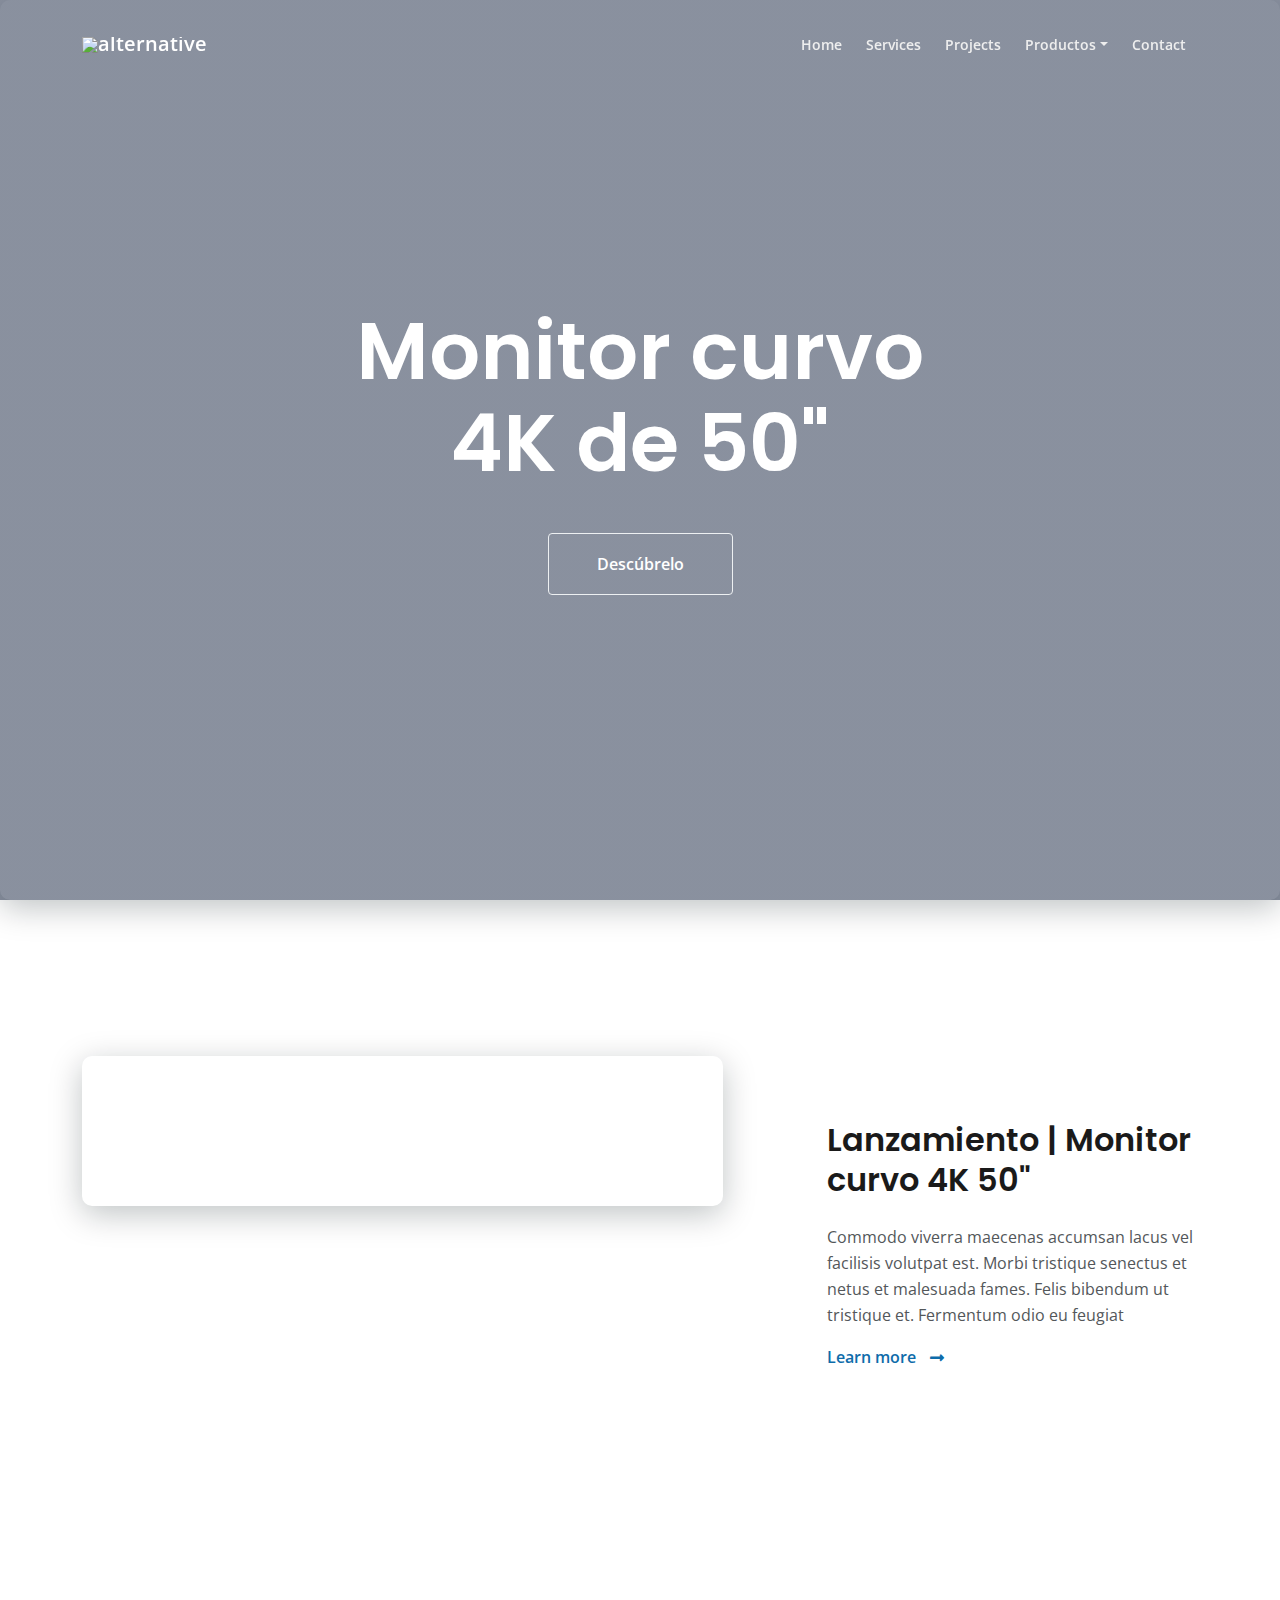
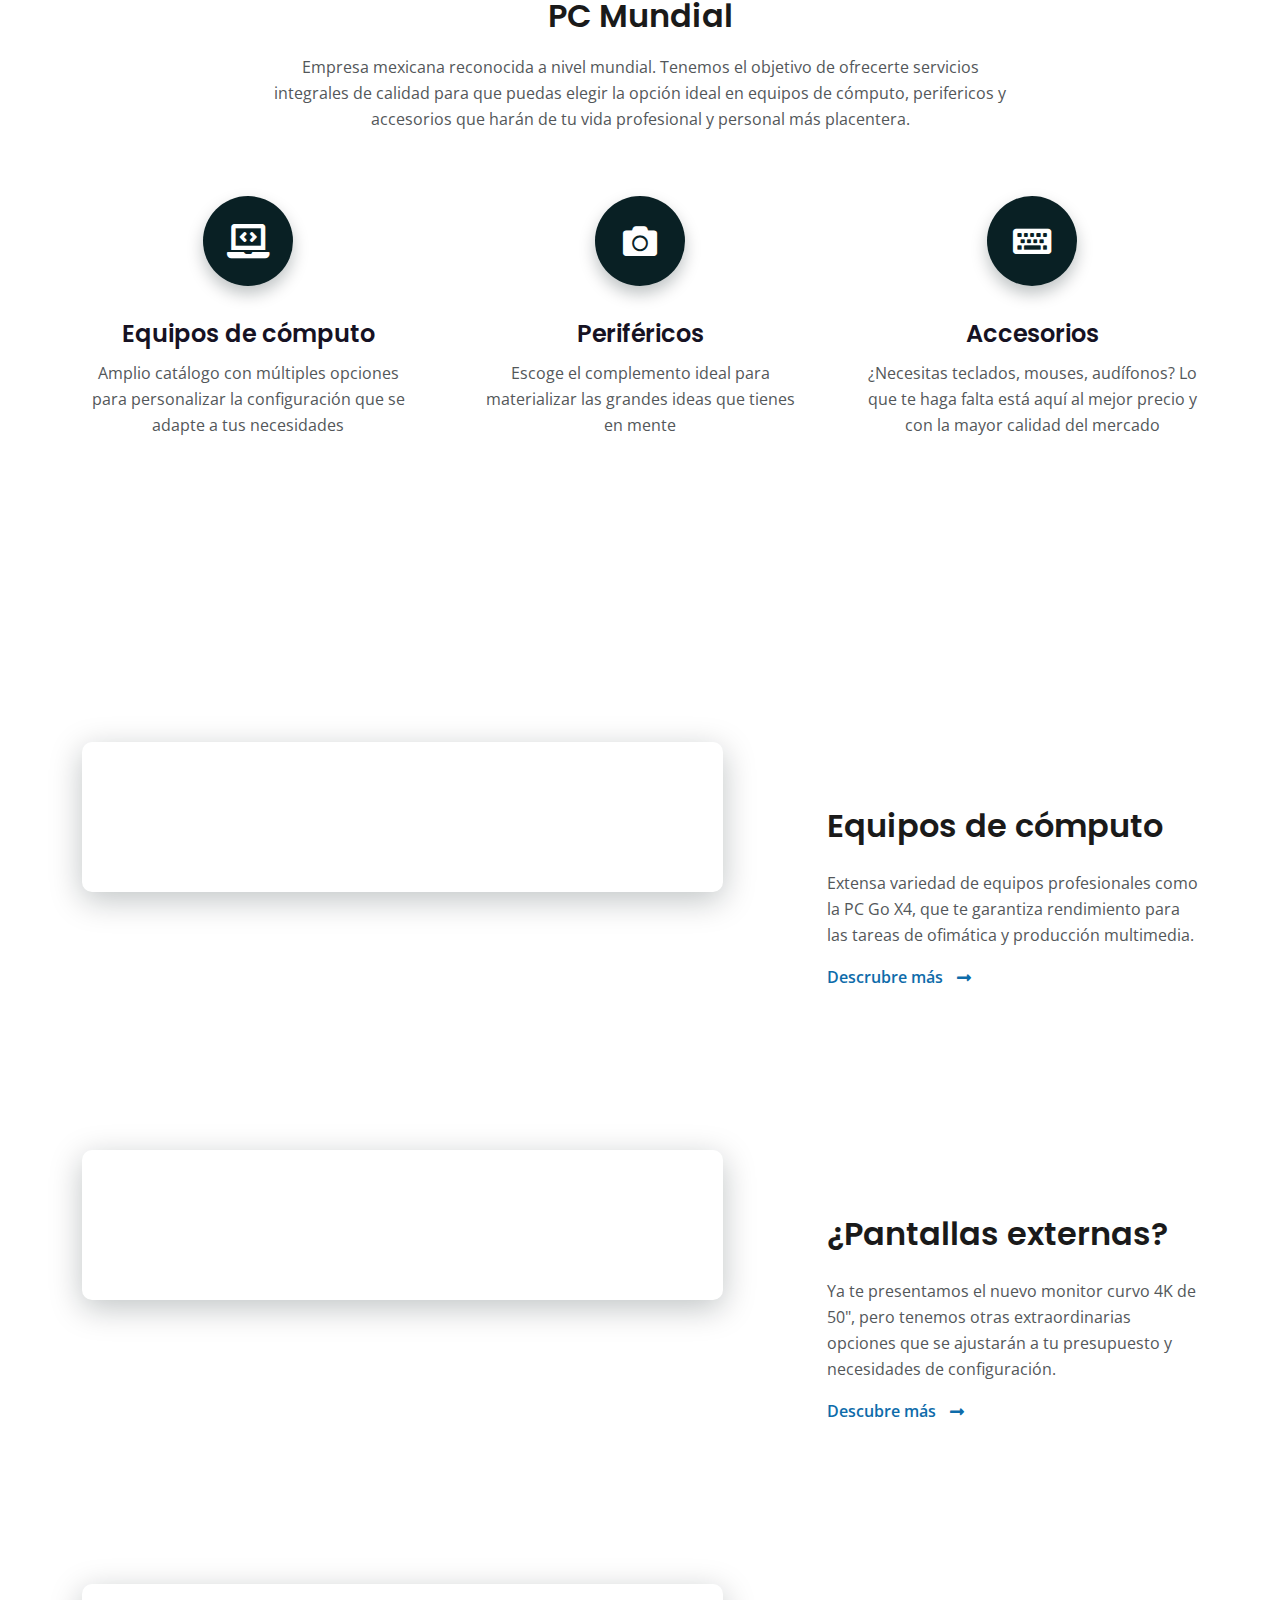
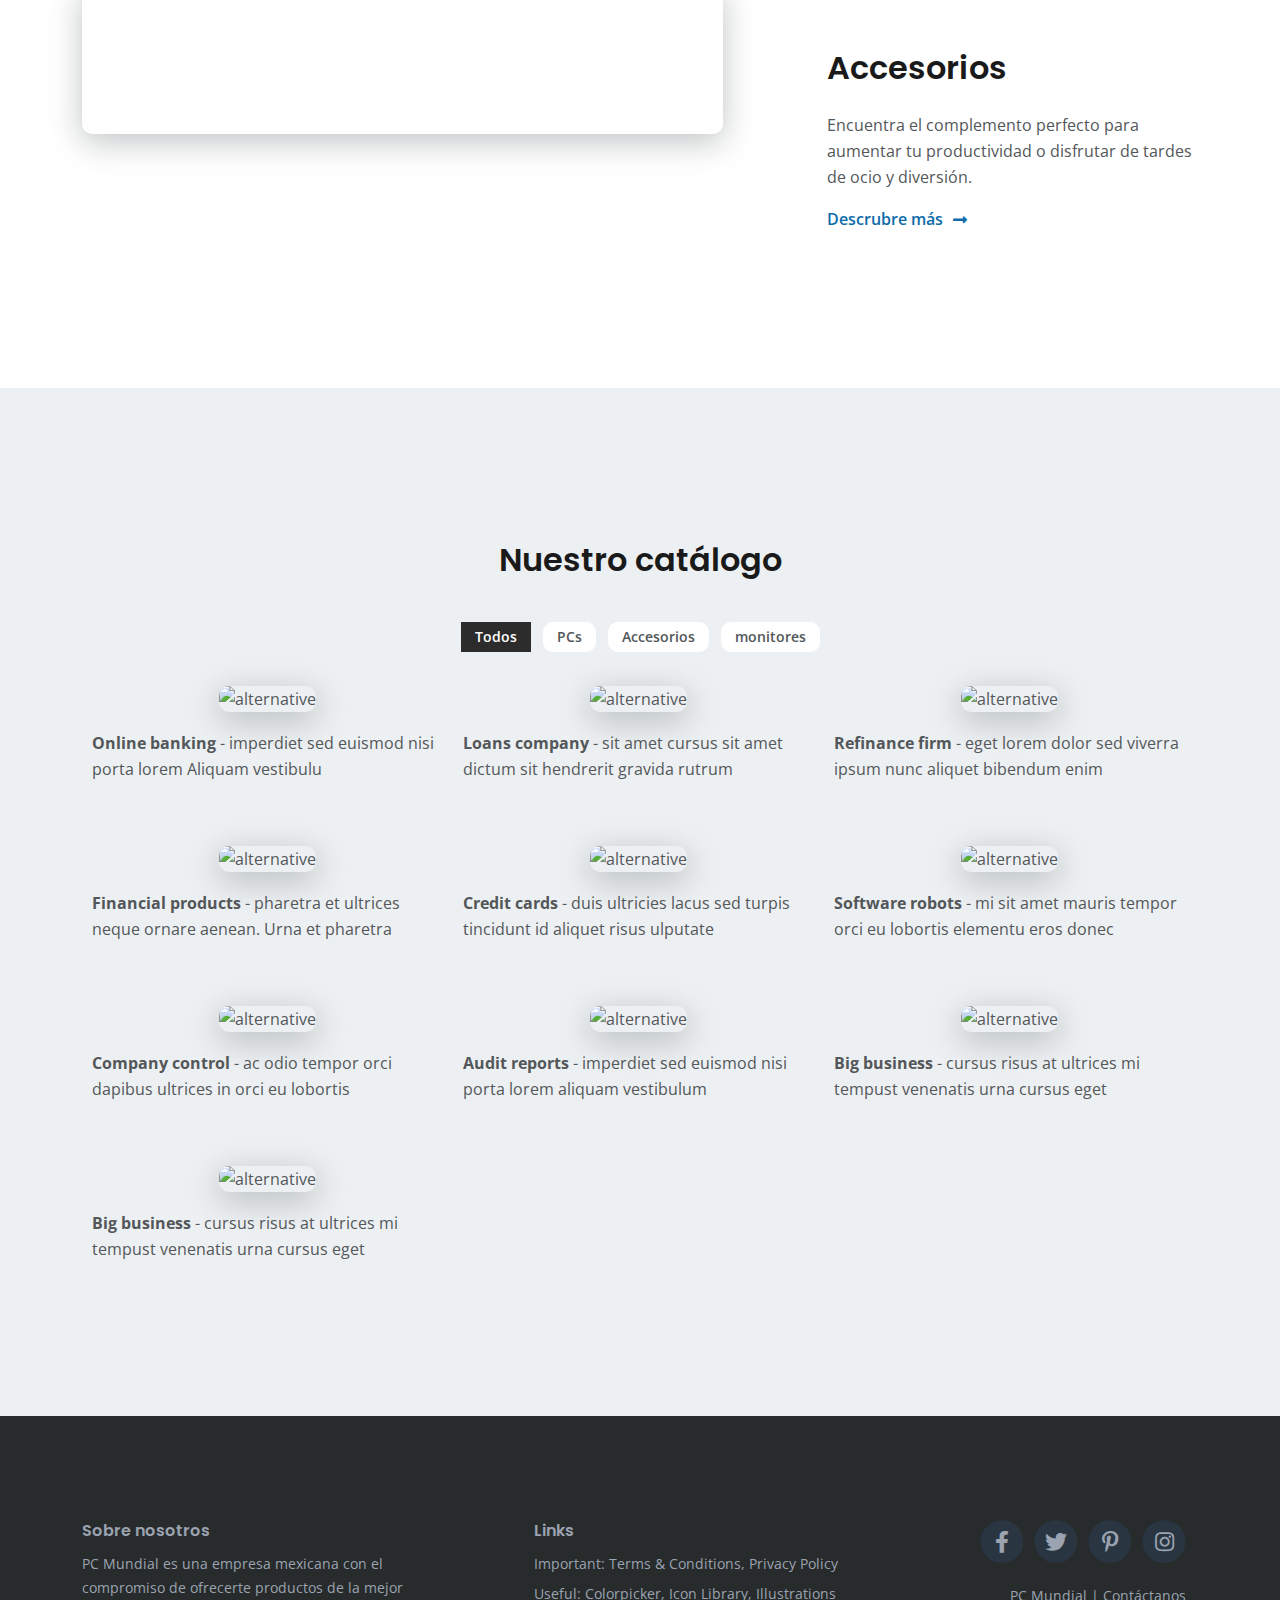
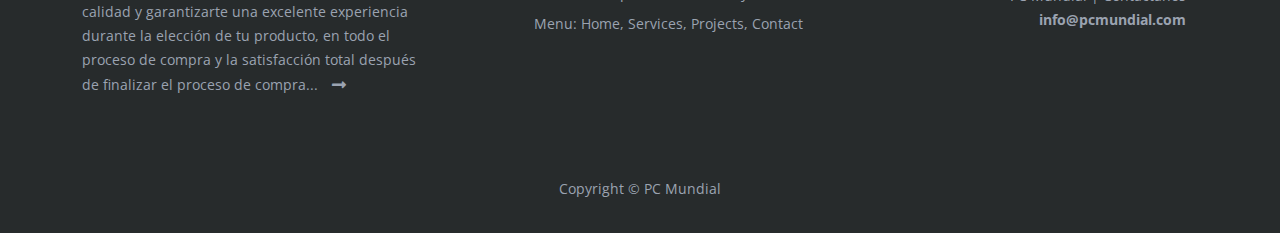
==== index.html @ 80b42864 "inicio" ====
<!DOCTYPE html>
<html lang="es">

<head>
    <meta charset="utf-8">
    <meta name="viewport" content="width=device-width, initial-scale=1, shrink-to-fit=no">


    <!-- Webpage Title -->
    <title>PC Mundial </title>

    <!-- Animate.CSS -->
    <link rel="stylesheet" href="https://cdnjs.cloudflare.com/ajax/libs/animate.css/4.1.1/animate.min.css" />

    <!-- Styles -->
    <link href="https://fonts.googleapis.com/css2?family=Open+Sans:ital,wght@0,400;0,600;0,700;1,400&display=swap"
        rel="stylesheet">
    <link href="https://fonts.googleapis.com/css2?family=Poppins:wght@600&display=swap" rel="stylesheet">
    <link href="css/bootstrap.min.css" rel="stylesheet">
    <link href="css/fontawesome-all.min.css" rel="stylesheet">
    <link href="css/swiper.css" rel="stylesheet">
    <link href="css/styles.css" rel="stylesheet">

    <!-- Favicon  -->
    <link rel="icon" href="images/favicon.png">
</head>

<body data-bs-spy="scroll" data-bs-target="#navbarExample">

    <!-- Nav -->
    <nav id="navbarExample" class="navbar navbar-expand-lg fixed-top navbar-dark" aria-label="Main navigation">
        <section class="container">

            <!-- Image Logo -->
            <a class="navbar-brand logo-image" href="index.html"><img src="./images/logo.svg" alt="alternative"></a>

            <button class="navbar-toggler p-0 border-0" type="button" id="navbarSideCollapse"
                aria-label="Toggle navigation">
                <span class="navbar-toggler-icon"></span>
            </button>

            <section class="navbar-collapse offcanvas-collapse" id="navbarsExampleDefault">
                <ul class="navbar-nav ms-auto navbar-nav-scroll">
                    <li class="nav-item">
                        <a class="nav-link" href="#header">Home</a>
                    </li>
                    <li class="nav-item">
                        <a class="nav-link" href="#services">Services</a>
                    </li>
                    <li class="nav-item">
                        <a class="nav-link" href="#projects">Projects</a>
                    </li>
                    <li class="nav-item dropdown">
                        <a class="nav-link dropdown-toggle" href="#" id="dropdown01" data-bs-toggle="dropdown"
                            aria-expanded="false">Productos</a>
                        <ul class="dropdown-menu" aria-labelledby="dropdown01">
                            <li><a class="dropdown-item" href="./pcGoX4.html">PC Go X4</a></li>
                            <li>
                                <div class="dropdown-divider"></div>
                            </li>
                            <li><a class="dropdown-item" href="terms.html">Terms Conditions</a></li>
                            <li>
                                <div class="dropdown-divider"></div>
                            </li>
                            <li><a class="dropdown-item" href="privacy.html">Privacy Policy</a></li>
                        </ul>
                    </li>
                    <li class="nav-item">
                        <a class="nav-link" href="./contacto.html">Contact</a>
                    </li>
                </ul>
            </section> <!-- end of navbar-collapse -->
        </section> <!-- end of container -->
    </nav> <!-- end of navbar -->
    <!-- Fin Nav -->


    <header id="header" class="header">
        <section class="header-content">
            <section class="container">
                <section class="row">
                    <section class="col-lg-12">
                        <h1 class="h1-large animate__animated animate__backInUp">Monitor curvo <br> 4K de 50"</h1>
                        <a class="btn-solid-lg" href="#description">Descúbrelo</a>
                    </section>
                </section>
            </section>
        </section>
        <video autoplay loop muted id="video-background" poster="images/header-background.jpg" playsinline>
            <source src="images/header-background-video.mp4" type="video/mp4" />
        </video>
    </header>


    <article id="description" class="basic-1">
        <section class="container">
            <section class="row">
                <section class="col-lg-7">
                    <section class="image-container">
                        <section class="video-wrapper">
                            <video autoplay loop muted src="./images/Monitor 4K 50.mp4" playsinline></video>
                        </section>
                    </section> 
                </section> 
                <section class="col-lg-5">
                    <section class="text-container">
                        <h2>Lanzamiento | Monitor curvo 4K 50"</h2>
                        <p>Commodo viverra maecenas accumsan lacus vel facilisis volutpat est. Morbi tristique senectus
                            et netus et malesuada fames. Felis bibendum ut tristique et. Fermentum odio eu feugiat</p>
                        <a class="read-more no-line green" href="article.html">Learn more <span
                                class="fas fa-long-arrow-alt-right"></span></a>
                    </section> 
                </section> 
            </section>
        </section> 
    </article> 




    <article id="introduction" class="cards-1">
        <section class="container">
            <section class="row">
                <section class="col-lg-12">
                    <h2 class="h2-heading">PC Mundial</h2>
                    <p class="p-heading">Empresa mexicana reconocida a nivel mundial. Tenemos el objetivo de ofrecerte
                        servicios integrales de calidad para que puedas elegir la opción ideal en equipos de cómputo,
                        perifericos y accesorios que harán de tu vida profesional y personal más placentera.</p>
                </section> 
            </section> 
            <section class="row">
                <section class="col-lg-12">

                    <section class="card">
                        <section class="card-icon">
                            <span class="fas fa-solid fa-laptop-code"></span>
                        </section>
                        <section class="card-body">
                            <h4 class="card-title">Equipos de cómputo</h4>
                            <section class="card-text">Amplio catálogo con múltiples opciones para personalizar la
                                configuración que se adapte a tus necesidades</section>
                        </section>
                    </section>


                    <section class="card">
                        <section class="card-icon">
                            <span class="fas fa-camera"></span>
                        </section>
                        <section class="card-body">
                            <h4 class="card-title">Periféricos</h4>
                            <section class="card-text">
                                Escoge el complemento ideal para materializar las grandes ideas que tienes en mente
                            </section>
                        </section>
                    </section>

                    <section class="card">
                        <section class="card-icon">
                            <span class="fas fa-solid fa-keyboard"></span>
                        </section>
                        <section class="card-body">
                            <h4 class="card-title">Accesorios</h4>
                            <section class="card-text">¿Necesitas teclados, mouses, audífonos? Lo que te haga falta está
                                aquí al mejor precio y con la mayor calidad del mercado</section>
                        </section>
                    </section>

                </section> 
            </section> 
        </section> 
    </article> 





    <article id="services" class="basic-1">
        <section class="container">
            <section class="row">
                <section class="col-lg-7">
                    <section class="image-container">
                        <video autoplay loop muted playsinline src="./images/equipos.mp4"></video>
                    </section> 
                </section> 
                <section class="col-lg-5">
                    <section class="text-container">
                        <h2>Equipos de cómputo</h2>
                        <p>Extensa variedad de equipos profesionales como la PC Go X4, que te garantiza rendimiento para
                            las tareas de ofimática y producción multimedia.</p>
                        <a class="read-more no-line green" href="article.html">Descrubre más <span
                                class="fas fa-long-arrow-alt-right"></span></a>
                    </section> 
                </section> 
            </section> 
        </section> 
    </article> 


    <article class="basic-2">
        <section class="container">
            <section class="row">
                <section class="col-lg-7">
                    <section class="image-container">
                        <video autoplay loop muted playsinline src="./images/pantallas.mp4"></video>
                    </section> 
                </section>
                <section class="col-lg-5">
                    <section class="text-container">
                        <h2>¿Pantallas externas?</h2>
                        <p>Ya te presentamos el nuevo monitor curvo 4K de 50", pero tenemos otras extraordinarias
                            opciones que se ajustarán a tu presupuesto y necesidades de configuración.</p>
                        <a class="read-more no-line green" href="./article.html">Descubre más <span
                                class="fas fa-long-arrow-alt-right"></span></a>
                    </section> 
                </section> 
            </section> 
        </section> 
    </article> 


    <article class="basic-3">
        <section class="container">
            <section class="row">
                <section class="col-lg-7">
                    <section class="image-container">
                        <video autoplay loop muted playsinline src="./images/accesorios.mp4"></video>
                    </section>
                </section> 
                <section class="col-lg-5">
                    <section class="text-container">
                        <h2>Accesorios</h2>
                        <p>Encuentra el complemento perfecto para aumentar tu productividad o disfrutar de tardes de
                            ocio y diversión. </p>
                        <a class="read-more no-line green" href="article.html">Descrubre más<span
                                class="fas fa-long-arrow-alt-right"></span></a>
                    </section> 
                </section> 
            </section> 
        </section> 
    </article> 


    <article id="projects" class="filter bg-you">
        <section class="container">
            <section class="row">
                <section class="col-lg-12">
                    <h2 class="h2-heading">Nuestro catálogo</h2>
                </section> 
            </section> 
            <section class="row">
                <section class="col-lg-12">

                    <section class="button-group filters-button-group">
                        <button class="button is-checked" data-filter="*">Todos</button>
                        <button class="button color-pc" data-filter=".pc">PCs</button>
                        <button class="button color-accesorios" data-filter=".accesorios">Accesorios</button>
                        <button class="button color-monitores" data-filter=".monitores">monitores</button>

                    </section> 
                    <section class="grid">
                        <section class="element-item pc">
                            <a href="article.html">
                                <img class="img-fluid" src="images/project-1.jpg" alt="alternative">
                                <p><strong>Online banking</strong> - imperdiet sed euismod nisi porta lorem Aliquam
                                    vestibulu</p>
                            </a>
                        </section>
                        <section class="element-item accesorios">
                            <a href="article.html">
                                <img class="img-fluid" src="images/project-2.jpg" alt="alternative">
                                <p><strong>Loans company</strong> - sit amet cursus sit amet dictum sit hendrerit
                                    gravida rutrum</p>
                            </a>
                        </section>
                        <section class="element-item pc">
                            <a href="article.html">
                                <img class="img-fluid" src="images/project-3.jpg" alt="alternative">
                                <p><strong>Refinance firm</strong> - eget lorem dolor sed viverra ipsum nunc aliquet
                                    bibendum enim</p>
                            </a>
                        </section>
                        <section class="element-item monitores">
                            <a href="article.html">
                                <img class="img-fluid" src="images/project-4.jpg" alt="alternative">
                                <p><strong>Financial products</strong> - pharetra et ultrices neque ornare aenean. Urna
                                    et pharetra</p>
                            </a>
                        </section>
                        <section class="element-item pc">
                            <a href="article.html">
                                <img class="img-fluid" src="images/project-5.jpg" alt="alternative">
                                <p><strong>Credit cards</strong> - duis ultricies lacus sed turpis tincidunt id aliquet
                                    risus ulputate</p>
                            </a>
                        </section>
                        <section class="element-item accesorios">
                            <a href="article.html">
                                <img class="img-fluid" src="images/project-6.jpg" alt="alternative">
                                <p><strong>Software robots</strong> - mi sit amet mauris tempor orci eu lobortis
                                    elementu eros donec</p>
                            </a>
                        </section>
                        <section class="element-item accesorios">
                            <a href="article.html">
                                <img class="img-fluid" src="images/project-7.jpg" alt="alternative">
                                <p><strong>Company control</strong> - ac odio tempor orci dapibus ultrices in orci eu
                                    lobortis</p>
                            </a>
                        </section>
                        <section class="element-item pc">
                            <a href="article.html">
                                <img class="img-fluid" src="images/project-8.jpg" alt="alternative">
                                <p><strong>Audit reports</strong> - imperdiet sed euismod nisi porta lorem aliquam
                                    vestibulum</p>
                            </a>
                        </section>
                        <section class="element-item pc">
                            <a href="article.html">
                                <img class="img-fluid" src="images/project-9.jpg" alt="alternative">
                                <p><strong>Big business</strong> - cursus risus at ultrices mi tempust venenatis urna
                                    cursus eget</p>
                            </a>
                        </section>


                        <section class="element-item monitores">
                            <a href="article.html">
                                <img class="img-fluid" src="images/project-10.jpg" alt="alternative">
                                <p><strong>Big business</strong> - cursus risus at ultrices mi tempust venenatis urna
                                    cursus eget</p>
                            </a>
                        </section>



                    </section> 

                </section> 
            </section>
        </section>
    </article> 








    <footer>

        <section class="footer">
            <section class="container">
                <section class="row">
                    <section class="col-lg-12">
                        <section class="footer-col first">
                            <h6>Sobre nosotros</h6>
                            <p class="p-small">PC Mundial es una empresa mexicana con el compromiso de ofrecerte
                                productos de la mejor calidad y garantizarte una excelente experiencia durante la
                                elección de tu producto, en todo el proceso de compra y la satisfacción total después de
                                finalizar el proceso de compra...
                                <a class="read-more no-line green" href="./about.html"><span
                                        class="fas fa-long-arrow-alt-right"></span></a>
                            </p>
                        </section> 
                        <section class="footer-col second">
                            <h6>Links</h6>
                            <ul class="list-unstyled li-space-lg p-small">
                                <li>Important: <a href="./terms.html">Terms & Conditions</a>, <a
                                        href="privacy.html">Privacy
                                        Policy</a></li>
                                <li>Useful: <a href="#">Colorpicker</a>, <a href="#">Icon Library</a>, <a
                                        href="#">Illustrations</a></li>
                                <li>Menu: <a href="#header">Home</a>, <a href="#services">Services</a>, <a
                                        href="#projects">Projects</a>, <a href="#contact">Contact</a></li>
                            </ul>
                        </section> <!-- end of footer-col -->
                        <section class="footer-col third">
                            <span class="fa-stack">
                                <a href="#your-link">
                                    <i class="fas fa-circle fa-stack-2x"></i>
                                    <i class="fab fa-facebook-f fa-stack-1x"></i>
                                </a>
                            </span>
                            <span class="fa-stack">
                                <a href="#your-link">
                                    <i class="fas fa-circle fa-stack-2x"></i>
                                    <i class="fab fa-twitter fa-stack-1x"></i>
                                </a>
                            </span>
                            <span class="fa-stack">
                                <a href="#your-link">
                                    <i class="fas fa-circle fa-stack-2x"></i>
                                    <i class="fab fa-pinterest-p fa-stack-1x"></i>
                                </a>
                            </span>
                            <span class="fa-stack">
                                <a href="#your-link">
                                    <i class="fas fa-circle fa-stack-2x"></i>
                                    <i class="fab fa-instagram fa-stack-1x"></i>
                                </a>
                            </span>
                            <p class="p-small">PC Mundial | Contáctanos <a
                                    href="mailto:info@pcmundial.com"><strong>info@pcmundial.com</strong></a></p>
                        </section> 
                    </section> 
                </section> 
            </section> 
        </section> 
    </footer>

    <section class="copyright">
        <section class="container">
            <section class="row">
                <section class="col-lg-12">
                    <p class="p-small">Copyright © PC Mundial</p>
                </section> 
            </section> 
        </section> 
    </section> 


    <button onclick="topFunction()" id="myBtn">
        <img src="images/up-arrow.png" alt="alternative">
    </button>
    

    <script src="js/bootstrap.min.js"></script>
    <script src="js/swiper.min.js"></script>
    <script src="js/isotope.pkgd.min.js"></script> 
    <script src="js/scripts.js"></script> 


</body>

</html>
---- css/styles.css ----
/* Description: Master CSS file */

/*****************************************
Table Of Contents:
- General Styles
- Navigation
- Header
- Introduction
- Details
- Services 1
- Services 2
- Services 3
- Projects
- Testimonials
- Contact
- Footer
- Copyright
- Back To Top Button
- Extra Pages
- Media Queries
******************************************/

/*****************************************
Colors:
- Backgrounds - light gray #f7f9fd
- Headings text - black #161223
- Body text - dark gray #53575a
- Buttons, icons - green #7dc22b
******************************************/


/**************************/
/*     General Styles     */
/**************************/
body,
html {
    width: 100%;
	height: 100%;
}

body, p {
	color: #53575a; 
	font: 400 1rem/1.625rem "Open Sans", sans-serif;
}

h1 {
	color: #364e5e;
	font-weight: 600;
	font-size: 2.5rem;
	line-height: 3.25rem;
	font-family: "Poppins"
}

h2 {
	color: #1a1a1a;
	font-weight: 600;
	font-size: 2rem;
	line-height: 2.5rem;
	font-family: "Poppins"
}

h3 {
	color: #161223;
	font-weight: 600;
	font-size: 1.75rem;
	line-height: 2.25rem;
	font-family: "Poppins"
}

h4 {
	color: #161223;
	font-weight: 600;
	font-size: 1.5rem;
	line-height: 2rem;
	font-family: "Poppins"
}

h5 {
	color: #161223;
	font-weight: 600;
	font-size: 1.25rem;
	line-height: 1.625rem;
	font-family: "Poppins"
}

h6 {
	color: #161223;
	font-weight: 600;
	font-size: 1rem;
	line-height: 1.375rem;
	font-family: "Poppins"
}


/********/

video {
	width: 100%;
	height: auto;
	margin: 0 auto;
	align-items: center;
	border-radius: 10px;
	background-color: #ffffff;
	box-shadow: 0 0.5rem 2rem rgba(3, 19, 23, 0.250);
}	



.video-team {
	width: 75%;
	height: auto;
	
	
}





.image-container img {
	width: 100%;
	height: auto;
	margin: 0 auto;
	align-items: center;
	border-radius: 10px;
	background-color: #ffffff;
	box-shadow: 0 0.5rem 2rem rgba(3, 19, 23, 0.250);
}


.card-icon {
	width: 100%;
	height: auto;
	margin: 0 auto;
	align-items: center;
	background-color: #ffffff;
	box-shadow: 0 0.5rem 1rem rgba(3, 19, 23, 0.250);
}

.bg-you {
	background-color: #edf0f2;
}

.bg-you-2 {
	background-color: #e9e9e9;
}






/*********************/



.p-large {
	font-size: 1.125rem;
	line-height: 1.75rem;
}

.p-small {
	font-size: 0.875rem;
	line-height: 1.5rem;
}

.testimonial-text {
	font-style: italic;
}

.testimonial-author {
	font-weight: 600;
	font-size: 1.25rem;
	line-height: 1.75rem;
	font-family: "Poppins"
}

.li-space-lg li {
	margin-bottom: 0.5rem;
}

a {
	color: #53575a;
	text-decoration: underline;
}

a:hover {
	color: #53575a;
	text-decoration: underline;
}

.no-line {
	text-decoration: none;
}

.no-line:hover {
	text-decoration: none;
}

.read-more {
	font-weight: 600;
	font-size: 1rem;
	line-height: 1.5rem;
}

.read-more .fas {
	margin-left: 0.625rem;
	font-size: 1rem;
	vertical-align: -8%;
}

.green {
	color: #0e6caa;
}

.bg-gray {
	background-color: #f7f9fd;
}

.btn-solid-reg {
	display: inline-block;
	padding: 1.375rem 2.25rem 1.375rem 2.25rem;
	border: 1px solid #edf0f2;
	border-radius: 4px;
	background-color: #edf0f2;
	color: #ffffff;
	font-weight: 600;
	font-size: 0.875rem;
	line-height: 0;
	text-decoration: none;
	transition: all 0.2s;
}

.btn-solid-reg:hover {
	background-color: transparent;
	color: #edf0f2; /* needs to stay here because of the color property of a tag */
	text-decoration: none;
}

.btn-solid-lg {
	display: inline-block;
	padding: 1.625rem 2.625rem 1.625rem 2.625rem;
	/* border: 1px solid #7dc22b; */
	border: 1px solid #edf0f2;

	border-radius: 4px;
	/* background-color: #7dc22b; */
	background-color: transparent;

	color: #ffffff;
	font-weight: 600;
	font-size: 0.875rem;
	line-height: 0;
	text-decoration: none;
	transition: all 0.2s;
}

.btn-solid-lg:hover {
	background-color: #edf0f2;
	/* color: #7dc22b; needs to stay here because of the color property of a tag */
	color: #302f2f;
	text-decoration: none;
}

.btn-outline-reg {
	display: inline-block;
	padding: 1.375rem 2.25rem 1.375rem 2.25rem;
	border: 1px solid #161223;
	border-radius: 4px;
	background-color: transparent;
	color: #161223;
	font-weight: 600;
	font-size: 0.875rem;
	line-height: 0;
	text-decoration: none;
	transition: all 0.2s;
}

.btn-outline-reg:hover {
	background-color: #161223;
	color: #ffffff;
	text-decoration: none;
}

.btn-outline-lg {
	display: inline-block;
	padding: 1.625rem 2.625rem 1.625rem 2.625rem;
	border: 1px solid #161223;
	border-radius: 4px;
	background-color: transparent;
	color: #161223;
	font-weight: 600;
	font-size: 0.875rem;
	line-height: 0;
	text-decoration: none;
	transition: all 0.2s;
}

.btn-outline-lg:hover {
	background-color: #161223;
	color: #ffffff;
	text-decoration: none;
}

.btn-outline-sm {
	display: inline-block;
	padding: 1rem 1.5rem 1rem 1.5rem;
	border: 1px solid #161223;
	border-radius: 4px;
	background-color: transparent;
	color: #161223;
	font-weight: 600;
	font-size: 0.875rem;
	line-height: 0;
	text-decoration: none;
	transition: all 0.2s;
}

.btn-outline-sm:hover {
	background-color: #161223;
	color: #ffffff;
	text-decoration: none;
}

.form-group {
	position: relative;
	margin-bottom: 1.25rem;
}

.form-control-input,
.form-control-textarea {
	width: 100%;
	padding-top: 0.875rem;
	padding-bottom: 0.875rem;
	padding-left: 1.5rem;
	border: 1px solid #cbcbd1;
	border-radius: 4px;
	background-color: #ffffff;
	font-size: 0.875rem;
	line-height: 1.5rem;
	-webkit-appearance: none; /* removes inner shadow on form inputs on ios safari */
}

.form-control-textarea {
	display: block;
	height: 14rem; /* used instead of html rows to normalize height between Chrome and IE/FF */
}

.form-control-input:focus,
.form-control-textarea:focus {
	border: 1px solid #a1a1a1;
	outline: none; /* Removes blue border on focus */
}

.form-control-input:hover,
.form-control-textarea:hover {
	border: 1px solid #a1a1a1;
}

.form-control-submit-button {
	display: inline-block;
	width: 100%;
	height: 3.25rem;
	border: 1px solid #7dc22b;
	border-radius: 4px;
	background-color: #7dc22b;
	color: #ffffff;
	font-weight: 600;
	font-size: 0.875rem;
	line-height: 0;
	cursor: pointer;
	transition: all 0.2s;
}

.form-control-submit-button:hover {
	border: 1px solid #7dc22b;
	background-color: transparent;
	color: #7dc22b;
}


/**********************/
/*     Navigation     */
/**********************/
.navbar {
	background-color: #000000da;
	font-weight: 600;
	font-size: 0.875rem;
	line-height: 0.875rem;
	box-shadow: 0 1px 6px 0 rgba(0, 0, 0, 0.025);
}

.navbar .navbar-brand {
	padding-top: 0.25rem;
	padding-bottom: 0.25rem;
}

.navbar .logo-image img {
    width: 122px;
	height: 32px;
}

.navbar .logo-text {
	color: #38b3d8;
	font-weight: 700;
	font-size: 1.875rem;
	line-height: 1rem;
	text-decoration: none;
}

.offcanvas-collapse {
	position: fixed;
	top: 3.25rem; /* adjusts the height between the top of the page and the offcanvas menu */
	bottom: 0;
	left: 100%;
	width: 100%;
	padding-right: 1rem;
	padding-left: 1rem;
	overflow-y: auto;
	visibility: hidden;
	background-color: #000000da;
	transition: visibility .3s ease-in-out, -webkit-transform .3s ease-in-out;
	transition: transform .3s ease-in-out, visibility .3s ease-in-out;
	transition: transform .3s ease-in-out, visibility .3s ease-in-out, -webkit-transform .3s ease-in-out;
}

.offcanvas-collapse.open {
	visibility: visible;
	-webkit-transform: translateX(-100%);
	transform: translateX(-100%);
}

.navbar .navbar-nav {
	margin-top: 0.75rem;
	margin-bottom: 0.5rem;
}

.navbar .nav-item .nav-link {
	padding-top: 0.625rem;
	padding-bottom: 0.625rem;
	color: #eeeeee;
	text-decoration: none;
	transition: all 0.2s ease;
}

.navbar .nav-item.dropdown.show .nav-link,
.navbar .nav-item .nav-link:hover,
.navbar .nav-item .nav-link.active {
	color: #2dc5da;
}

/* Dropdown Menu */
.navbar .dropdown .dropdown-menu {
	animation: fadeDropdown 0.2s; /* required for the fade animation */
}

@keyframes fadeDropdown {
    0% {
        opacity: 0;
    }

    100% {
        opacity: 1;
	}
}

.navbar .dropdown-menu {
	margin-top: 0.25rem;
	margin-bottom: 0.25rem;
	border: none;
	background-color: #0e3147;
}

.navbar .dropdown-item {
	padding-top: 0.625rem;
	padding-bottom: 0.625rem;
	color: #eeeeee;
	font-weight: 600;
	font-size: 0.875rem;
	line-height: 0.875rem;
	text-decoration: none;
}

.navbar .dropdown-item:hover {
	background-color: #b3b1b1;
	color: #8ba3a7;
}

.navbar .dropdown-divider {
	width: 100%;
	height: 1px;
	margin: 0.5rem auto 0.5rem auto;
	border: none;
	background-color: #5b5f66;
}
/* end of dropdown menu */

.navbar .fa-stack {
	width: 2em;
	margin-right: 0.25rem;
	font-size: 0.75rem;
}

.navbar .fa-stack-2x {
	color: #859178;
	transition: all 0.2s ease;
}

.navbar .fa-stack-1x {
	color: #ffffff;
	transition: all 0.2s ease;
}

.navbar .fa-stack:hover .fa-stack-2x {
	color: #ffffff;
}

.navbar .fa-stack:hover .fa-stack-1x {
	color: #81867a;
}

.navbar .navbar-toggler {
	padding: 0;
	border: none;
	font-size: 1.25rem;
}


/*****************/
/*    Header     */
/*****************/
.header {
	position: relative;
}

.header #video-background {
	position: absolute;
	right: 0;
	bottom: 0;
	min-width: 100%;
	min-height: 100%;
	width: auto;
	height: auto;
	z-index: -100; 
}

.header .header-content {
	padding-top: 11rem;
	padding-bottom: 9rem;
	background: linear-gradient(rgba(21, 35, 63, 0.5), rgba(21, 35, 63, 0.5));
	background-size: cover;
	text-align: center; 
}

.header .h1-large {
	margin-bottom: 2.25rem;
	color: #ffffff;
	font-size: 3rem;
	line-height: 3.75rem;
	}


/************************/
/*     Introduction     */
/************************/
.cards-1 {
	padding-top: 9.125rem;
	padding-bottom: 5.25rem;
	text-align: center;
}

.cards-1 .h2-heading {
	margin-bottom: 1.125rem;
}

.cards-1 .p-heading {
	margin-bottom: 4rem;
	text-align: center;
}

.cards-1 .card {
	margin-bottom: 4rem;
	border: none;
	border-radius: 6px;
}

.cards-1 .card-body {
	padding: 0;
}

.cards-1 .card-icon {
	width: 90px;
	height: 90px;
	margin-right: auto;
	margin-bottom: 2rem;
	margin-left: auto;
	border-radius: 50%;
	background-color: #092024;
	text-align: center;
}

.cards-1 .card-icon .fas {
	color: #ffffff;
	font-size: 2.125rem;
	line-height: 90px;
}

.cards-1 .card-title {
	margin-bottom: 0.625rem;
}


/*******************/
/*     Details     */
/*******************/
.split .area-1 {
	height: 430px;
	background: url('../images/details-background.jpg') center center no-repeat;
	background-size: cover;
}

.split .area-2 {
	padding-top: 9.25rem;
	padding-bottom: 9.75rem;
}

.split h2 {
	margin-bottom: 1.5rem;
}

.split p {
	margin-bottom: 2.25rem;
}

.split p:last-of-type {
	margin-bottom: 0;
}


/**********************/
/*     Services 1     */
/**********************/
.basic-1 {
	padding-top: 9.75rem;
	padding-bottom: 5rem;
}

.basic-1 .image-container {
	margin-bottom: 4rem;
}

.basic-1 .image-container img {
	border-radius: 8px;
}

.basic-1 h2 {
	margin-bottom: 1.5rem;
}


/**********************/
/*     Services 2     */
/**********************/
.basic-2 {
	padding-top: 5rem;
	padding-bottom: 5rem;
}

.basic-2 .image-container {
	margin-bottom: 4rem;
}

.basic-2 .image-container img {
	border-radius: 8px;
}

.basic-2 h2 {
	margin-bottom: 1.5rem;
}


/**********************/
/*     Services 3     */
/**********************/
.basic-3 {
	padding-top: 5rem;
	padding-bottom: 9.75rem;
}

.basic-3 .image-container {
	margin-bottom: 4rem;
}

.basic-3 .image-container img {
	border-radius: 8px;
}

.basic-3 h2 {
	margin-bottom: 1.5rem;
}


/********************/
/*     Projects     */
/********************/
.filter {
	padding-top: 9.5rem;
	padding-bottom: 5.625rem;
	text-align: center;
}

.filter h2 {
	margin-bottom: 2.625rem;
}

.filter .button-group {
	margin-bottom: 1.375rem;
}

.filter .button {
	margin-right: 0.25rem;
	margin-bottom: 0.75rem;
	margin-left: 0.25rem;
	padding: 0.125rem 0.875rem;
	border: none;
	background-color: #ffffff;
	color: #53575a;
	font-weight: 600;
	font-size: 0.875rem;
}

.filter .button:hover,
.filter .button.is-checked {
	background-color: #2c2c2c;
	color: #ffffff;
}

.filter .grid {
	margin-right: auto;
	max-width: 351px;
	margin-left: auto;
}

.filter .element-item {
	margin-bottom: 3rem;
}

.filter .element-item a {
	text-decoration: none;
}

.filter .element-item img {
	margin-bottom: 1.125rem;
	border-radius: 10px;
	box-shadow: 0 0.5rem 2rem rgba(3, 19, 23, 0.250);
}

.filter .element-item p {
	text-align: left;
}


/************************/
/*     Testimonials     */
/************************/
.slider-1 {
	position: relative;
	padding-top: 9.75rem;
	padding-bottom: 9.5rem;
}

.slider-1 .slider-container {
	position: relative;
}

.slider-1 .swiper-container {
	position: static;
	width: 86%;
	text-align: center;
}

.slider-1 .swiper-button-prev:focus,
.slider-1 .swiper-button-next:focus {
	/* even if you can't see it chrome you can see it on mobile device */
	outline: none;
}

.slider-1 .swiper-button-prev {
	left: -10px;
	background-image: url("data:image/svg+xml;charset=utf-8,%3Csvg%20xmlns%3D'http%3A%2F%2Fwww.w3.org%2F2000%2Fsvg'%20viewBox%3D'0%200%2028%2044'%3E%3Cpath%20d%3D'M0%2C22L22%2C0l2.1%2C2.1L4.2%2C22l19.9%2C19.9L22%2C44L0%2C22L0%2C22L0%2C22z'%20fill%3D'%23707375'%2F%3E%3C%2Fsvg%3E");
	background-size: 18px 28px;
}

.slider-1 .swiper-button-next {
	right: -10px;
	background-image: url("data:image/svg+xml;charset=utf-8,%3Csvg%20xmlns%3D'http%3A%2F%2Fwww.w3.org%2F2000%2Fsvg'%20viewBox%3D'0%200%2028%2044'%3E%3Cpath%20d%3D'M27%2C22L27%2C22L5%2C44l-2.1-2.1L22.8%2C22L2.9%2C2.1L5%2C0L27%2C22L27%2C22z'%20fill%3D'%23707375'%2F%3E%3C%2Fsvg%3E");
	background-size: 18px 28px;
}

.slider-1 .testimonial-image {
	width: 120px;
	height: 120px;
	margin-bottom: 2.25rem;
	border-radius: 50%;
}

.slider-1 .testimonial-text {
	margin-bottom: 1.75rem;
	font-size: 1.25rem;
	line-height: 2rem;
}

.slider-1 .testimonial-author {
	margin-bottom: 0.25rem;
	color: #161223;
}

.slider-1 .text-decoration {
	position: absolute;
	right: 0;
	bottom: 0;
	left: 0;
	margin-right: auto;
	margin-left: auto;
}


/*******************/
/*     Contact     */
/*******************/
.form-1 {
	padding-top: 9.25rem;
	padding-bottom: 8.5rem;
	background: linear-gradient(rgba(2, 15, 29, 0.1), rgba(2, 15, 29, 0.1)), url('../images/contact-background.png') center center no-repeat;
	background-size: cover;
	text-align: center;
}

.form-1 .h2-heading {
	margin-bottom: 1.125rem;
	color: #ffffff;
}

.form-1 .p-heading {
	margin-bottom: 0.375rem;
	color: #ffffff;
}

.form-1 .list-unstyled {
	margin-bottom: 3.5rem;
	color: #ffffff;
}

.form-1 .list-unstyled a {
	color: #ffffff;
}

.form-1 .list-unstyled .fas {
	color: #7dc22b;
}

.form-1 .form-control-input,
.form-1 .form-control-textarea {
	border-color: #374959;
	background-color: #293642;
	color: #efefef;
}

.form-1 .form-control-input::placeholder,
.form-1 .form-control-textarea::placeholder {
	color: #efefef;
}


/**********************/
/*     Statistics     */
/**********************/
.counter {
	padding-top: 9.75rem;
	padding-bottom: 4.375rem;
	text-align: center;
}

.counter .counter-cell {
	margin-bottom: 4rem;
}

.counter .purecounter {
	margin-bottom: 1.5rem;
	color: #7dc22b;
	font-weight: 600;
	font-size: 5rem;
	line-height: 3rem;
}

.counter .counter-info {
	color: #161223;
	font-size: 0.875rem;
	line-height: 1.5rem;
}


/******************/
/*     Footer     */
/******************/
.footer {
	padding-top: 6.5rem;
	padding-bottom: 2rem;
	background-color: #272b2c;
}

.footer a {
	text-decoration: none;
}

.footer .footer-col {
	margin-bottom: 3rem;
}

.footer h6 {
	margin-bottom: 0.625rem;
	color: #9ba3b1;
}

.footer p,
.footer a,
.footer ul {
	color: #9ba3b1;
}

.footer .li-space-lg li {
	margin-bottom: 0.375rem;
}

.footer .footer-col.third .fa-stack {
	width: 2em;
	margin-bottom: 1.25rem;
	margin-right: 0.375rem;
	font-size: 1.375rem;
}

.footer .footer-col.third .fa-stack .fa-stack-2x {
	color: #293642;
	transition: all 0.2s ease;
}

.footer .footer-col.third .fa-stack .fa-stack-1x {
    color: #9ba3b1;
	transition: all 0.2s ease;
}

.footer .footer-col.third .fa-stack:hover .fa-stack-2x {
    color: #7dc22b;
}

.footer .footer-col.third .fa-stack:hover .fa-stack-1x {
	color: #ffffff;
}


/*********************/
/*     Copyright     */
/*********************/
.copyright {
	padding-bottom: 1rem;
	background-color: #272b2c;
	text-align: center;
}

.copyright p,
.copyright a {
	color: #9ba3b1;
	text-decoration: none;
}


/******************************/
/*     Back To Top Button     */
/******************************/
#myBtn {
	position: fixed; 
  	z-index: 99; 
	bottom: 20px; 
	right: 20px; 
	display: none; 
	width: 52px;
	height: 52px;
	border: none; 
	border-radius: 50%; 
	outline: none; 
	background-color: #323137; 
	cursor: pointer; 
}

#myBtn:hover {
	background-color: #0f0f11;
}

#myBtn img {
	margin-bottom: 0.25rem;
	margin-left: 0.125rem;
	width: 18px;
}


/***********************/
/*     Extra Pages     */
/***********************/
.ex-header {
	padding-top: 8.5rem;
	padding-bottom: 4rem;
	background-color: #36595f;
}

.ex-header h1 {
	color: #ffffff;
}

.ex-basic-1 .list-unstyled .fas {
	font-size: 0.375rem;
	line-height: 1.625rem;
}

.ex-basic-1 .list-unstyled .flex-grow-1 {
	margin-left: 0.5rem;
}

.ex-basic-1 .text-box {
	padding: 1.25rem 1.25rem 0.5rem 1.25rem;
	background-color: #f7f9fd;
}

.ex-cards-1 .card {
	border: none;
	background-color: transparent;
}

.ex-cards-1 .card .fa-stack {
	width: 2em;
	font-size: 1.125rem;
}

.ex-cards-1 .card .fa-stack-2x {
	color: #7dc22b;
}

.ex-cards-1 .card .fa-stack-1x {
	width: 2em;
	color: #ffffff;
	font-weight: 700;
	line-height: 2.125rem;
}

.ex-cards-1 .card .list-unstyled .flex-grow-1 {
	margin-left: 2.25rem;
}

.ex-cards-1 .card .list-unstyled .flex-grow-1 h5 {
	margin-top: 0.125rem;
	margin-bottom: 0.5rem;
}


/*************************/
/*     Media Queries     */
/*************************/	
/* Min-width 768px */
@media (min-width: 768px) {

	/* Header */
	.header .header-content {
		padding-top: 15rem;
		padding-bottom: 13rem;
	}
	/* end of header */


	/* Statistics */
	.counter .counter-cell {
		display: inline-block;
		margin-right: 1.5rem;
		margin-left: 1.5rem;
		vertical-align: top;
	}

	.counter .purecounter {
		font-size: 6rem;
		line-height: 4rem;
	}
	/* end of statistics */


	/* Contact */
	.form-1 .list-unstyled li {
		display: inline-block;
		margin-right: 1rem;
	}
	/* end of contact */


	/* Extra Pages */
	.ex-basic-1 .text-box {
		padding: 1.75rem 2rem 0.875rem 2rem;
	}
	/* end of extra pages */
}
/* end of min-width 768px */


/* Min-width 992px */
@media (min-width: 992px) {
	
	/* General Styles */
	.h2-heading {
		width: 35.25rem;
		margin-right: auto;
		margin-left: auto;
	}

	.p-heading {
		width: 46rem;
		margin-right: auto;
		margin-left: auto;
	}
	/* end of general styles */


	/* Navigation */
	.navbar {
		padding-top: 1.75rem;
		background-color: transparent;
		box-shadow: none;
		transition: all 0.2s;
	}

	.navbar.top-nav-collapse {
		padding-top: 0.5rem;
		padding-bottom: 0.5rem;
		background-color: #000000a1;
		box-shadow: 0 3px 6px 0 rgba(0, 0, 0, 0.025);
	}

	.offcanvas-collapse {
		position: static;
		top: auto;
		bottom: auto;
		left: auto;
		width: auto;
		padding-right: 0;
		padding-left: 0;
		background-color: transparent;
		overflow-y: visible;
		visibility: visible;
	}

	.offcanvas-collapse.open {
		-webkit-transform: none;
		transform: none;
	}

	.navbar .navbar-nav {
		margin-top: 0;
		margin-bottom: 0;
	}
	
	.navbar .nav-item .nav-link {
		padding-right: 0.75rem;
		padding-left: 0.75rem;
	}

	.navbar .dropdown-menu {
		padding-top: 0.75rem;
		padding-bottom: 0.875rem;
		box-shadow: 0 3px 3px 1px rgba(0, 0, 0, 0.08);
	}

	.navbar .dropdown-divider {
		width: 90%;
	}

	.navbar .social-icons {
		margin-left: 0.5rem;
	}
	
	.navbar .fa-stack {
		margin-right: 0;
		margin-left: 0.25rem;
	}
	/* end of navigation */


	/* Header */
	.header .header-content {
		padding-top: 18rem;
		padding-bottom: 16rem;
	}
	
	.header .h1-large {
		margin-bottom: 2.75rem;
		font-size: 5rem;
		line-height: 5.75rem;
	}
	/* end of header */


	/* Introduction */
	.cards-1 .card {
		display: inline-block;
		width: 290px;
		vertical-align: top;
	}
	
	.cards-1 .card:nth-of-type(3n+2) {
		margin-right: 1.75rem;
		margin-left: 1.75rem;
	}
	/* end of introduction */


	/* Details */
	.split {
		height: 786px;
	}
	
	.split .area-1 {
		height: 100%;
		width: 50%;
		display: inline-block;
	}
	
	.split .area-2 {
		height: 100%;
		width: 50%;
		display: inline-block;
		padding-bottom: 0;
		vertical-align: top;
	}

	.split .text-container {
		width: 400px;
		margin-left: 3rem;
	}
	/* end of details */


	/* Services 1 */
	.basic-1 .image-container {
		margin-bottom: 0;
	}
	/* end of services 1 */
	
	
	/* Services 2 */
	.basic-2 .image-container {
		margin-bottom: 0;
	}
	/* end of services 2 */
	
	
	/* Services 3 */
	.basic-3 .image-container {
		margin-bottom: 0;
	}
	/* end of services 3 */


	/* Projects */
	.filter .grid {
		max-width: 750px;
	}

	.filter .element-item {
		display: inline-block;
		width: 351px;
		margin-right: 0.625rem;
		margin-left: 0.625rem;
		vertical-align: top;
	}
	/* end of projects */


	/* Footer */
	.footer .footer-col {
		margin-bottom: 2rem;
	}

	.footer .footer-col.first {
		display: inline-block;
		width: 320px;
		margin-right: 1.75rem;
		vertical-align: top;
	}
	
	.footer .footer-col.second {
		display: inline-block;
		width: 320px;
		margin-right: 1.75rem;
		vertical-align: top;
	}
	
	.footer .footer-col.third {
		display: inline-block;
		width: 224px;
		text-align: right;
		vertical-align: top;
	}

	.footer .footer-col.third .fa-stack {
		margin-right: 0;
		margin-left: 0.375rem;
	}
	/* end of footer */


	/* Extra Pages */
	.ex-cards-1 .card {
		display: inline-block;
		width: 296px;
		vertical-align: top;
	}

	.ex-cards-1 .card:nth-of-type(3n+2) {
		margin-right: 1rem;
		margin-left: 1rem;
	}
	/* end of extra pages */
}
/* end of min-width 992px */


/* Min-width 1200px */
@media (min-width: 1200px) {
	
	/* General Styles */
	.container {
		max-width: 1140px;
	}
	/* end of general styles */
	

	/* Header */
	.header {
		height: 100vh;
	}
	
	.header .header-content {
		display: flex;
		flex-direction: column;
		justify-content: center;
		height: 100vh;
		padding-top: 0;
		padding-bottom: 0;
	}

	.header .btn-solid-lg {
		padding: 1.875rem 3rem;
		font-size: 1rem;
	}
	/* end of header */


	/* Introduction */
	.cards-1 .card {
		width: 330px;
	}

	.cards-1 .card:nth-of-type(3n+2) {
		margin-right: 3.625rem;
		margin-left: 3.625rem;
	}
	/* end of introduction */


	/* Details */
	.split {
		height: 708px;
	}

	.split .text-container {
		width: 450px;
		margin-left: 6rem;
	}
	/* end of details */


	/* Services 1 */
	.basic-1 .text-container {
		margin-top: 4rem;
		margin-left: 5rem;
	}
	/* end of services 1 */
	
	
	/* Services 2 */
	.basic-2 .text-container {
		margin-top: 4rem;
		margin-left: 5rem;
	}
	/* end of services 2 */
	
	
	/* Services 3 */
	.basic-3 .text-container {
		margin-top: 4rem;
		margin-left: 5rem;
	}
	/* end of services 3 */


	/* Projects */
	.filter .grid {
		max-width: 1120px;
	}
	/* end of projects */


	/* Testimonials */
	.slider-1 .slider-container {
		width: 82%;
		margin-right: auto;
		margin-left: auto;
	}
	/* end of testimonials */


	/* Statistics */
	.counter .counter-cell {
		margin-right: 3.5rem;
		margin-left: 3.5rem;
	}
	
	.counter .counter-cell:first-of-type {
		margin-left: 0;
	}

	.counter .counter-cell:last-of-type {
		margin-right: 0;
	}
	/* end of statistics */


	/* Contact */
	.form-1 form {
		width: 776px;
		margin-right: auto;
		margin-left: auto;
	}
	/* end of contact */


	/* Footer */
	.footer .footer-col.first {
		width: 352px;
		margin-right: 6rem;
	}
	
	.footer .footer-col.second {
		margin-right: 6.5rem;
	}
	
	.footer .footer-col.third {
		text-align: right;
	}
	/* end of footer */


	/* Extra Pages */
	.ex-cards-1 .card {
		width: 336px;
	}

	.ex-cards-1 .card:nth-of-type(3n+2) {
		margin-right: 2.875rem;
		margin-left: 2.875rem;
	}
	/* end of extra pages */
}
/* end of min-width 1200px */





/********************/

.color-pc {
	border-radius: 10px;
	
}

.color-accesorios {
	border-radius: 10px;
	
}

.color-monitores {
	border-radius: 10px;
	
}

.team {
	display: flex;
	flex-direction: column;
	justify-content: center;
	align-items: center;
	margin-top: 2rem;
	margin-bottom: 2rem;

}


.ex-header-about {
	background-color: #6a6f70;
}

.ex-header-about h1 {
	color: #ffffff;
}
.ex-header-about h3 {
	color: #ffffff;
	font-size: 1rem;
}

/********************/
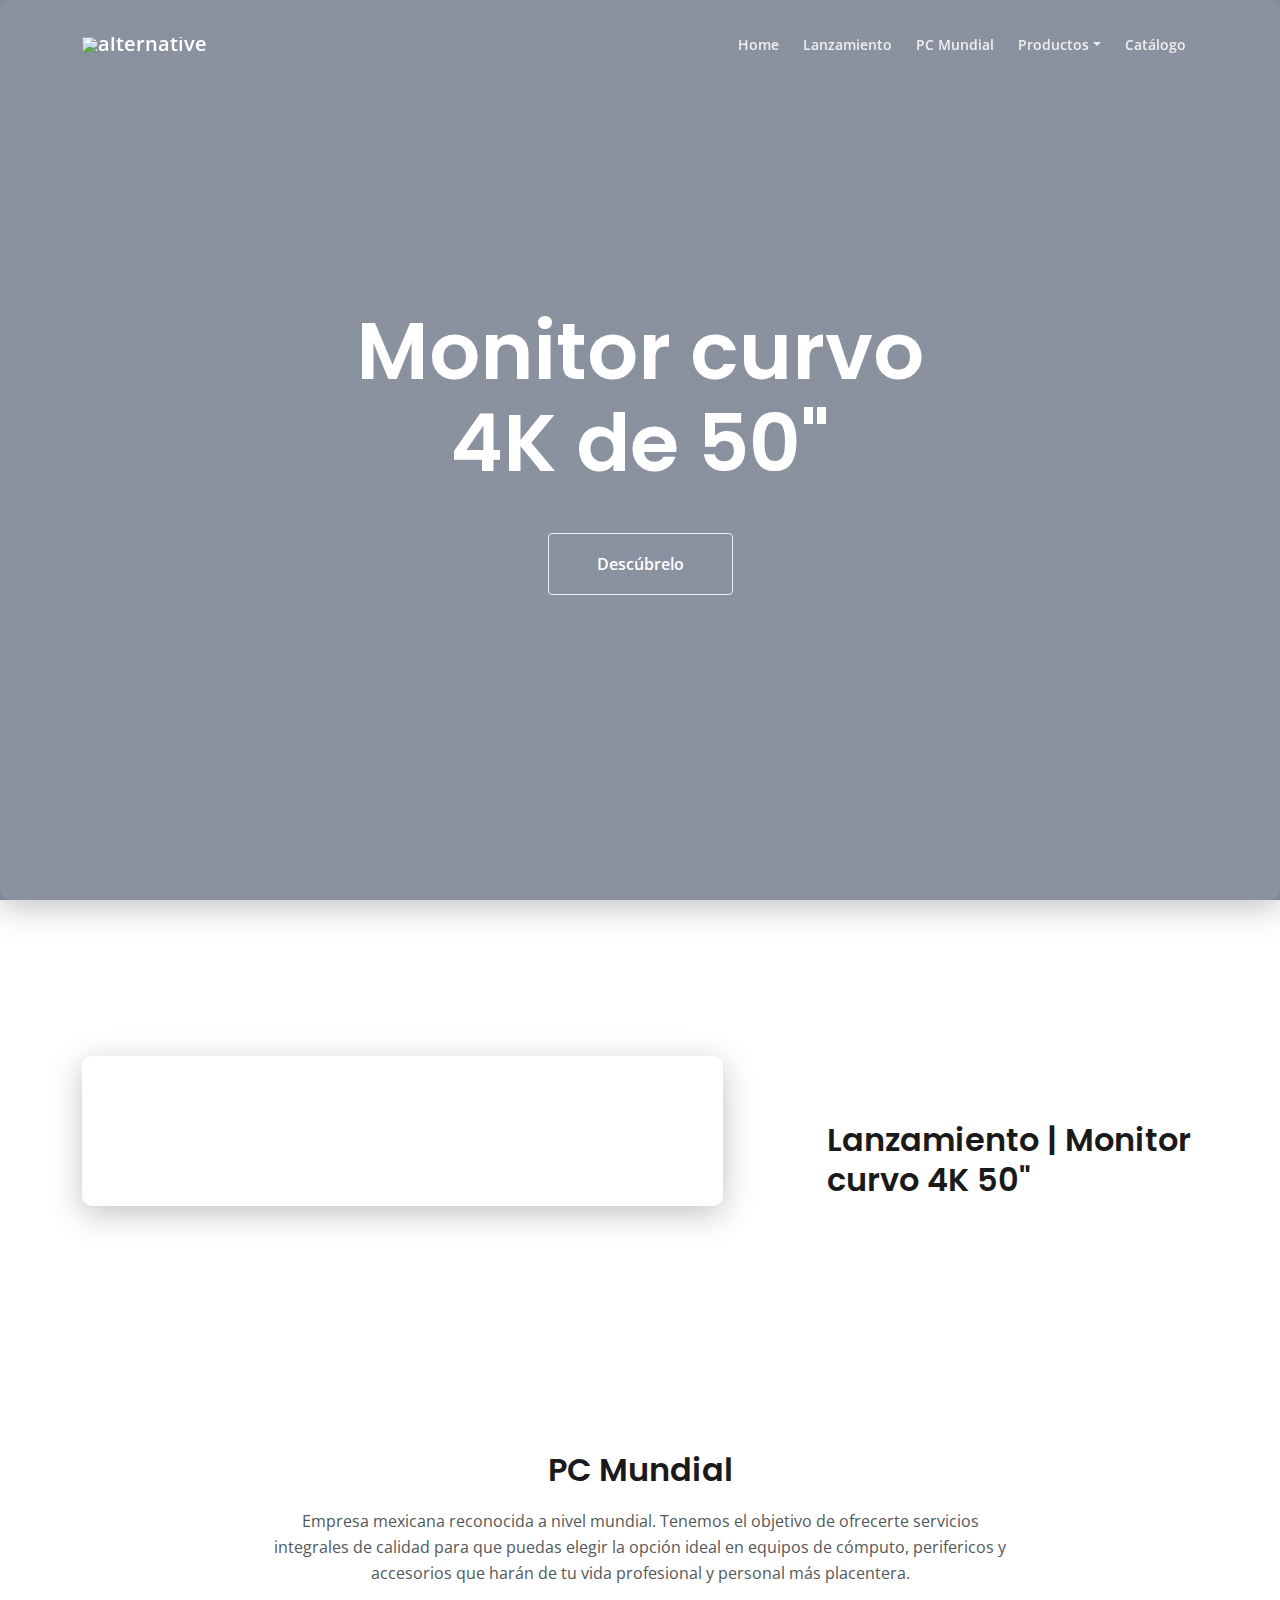
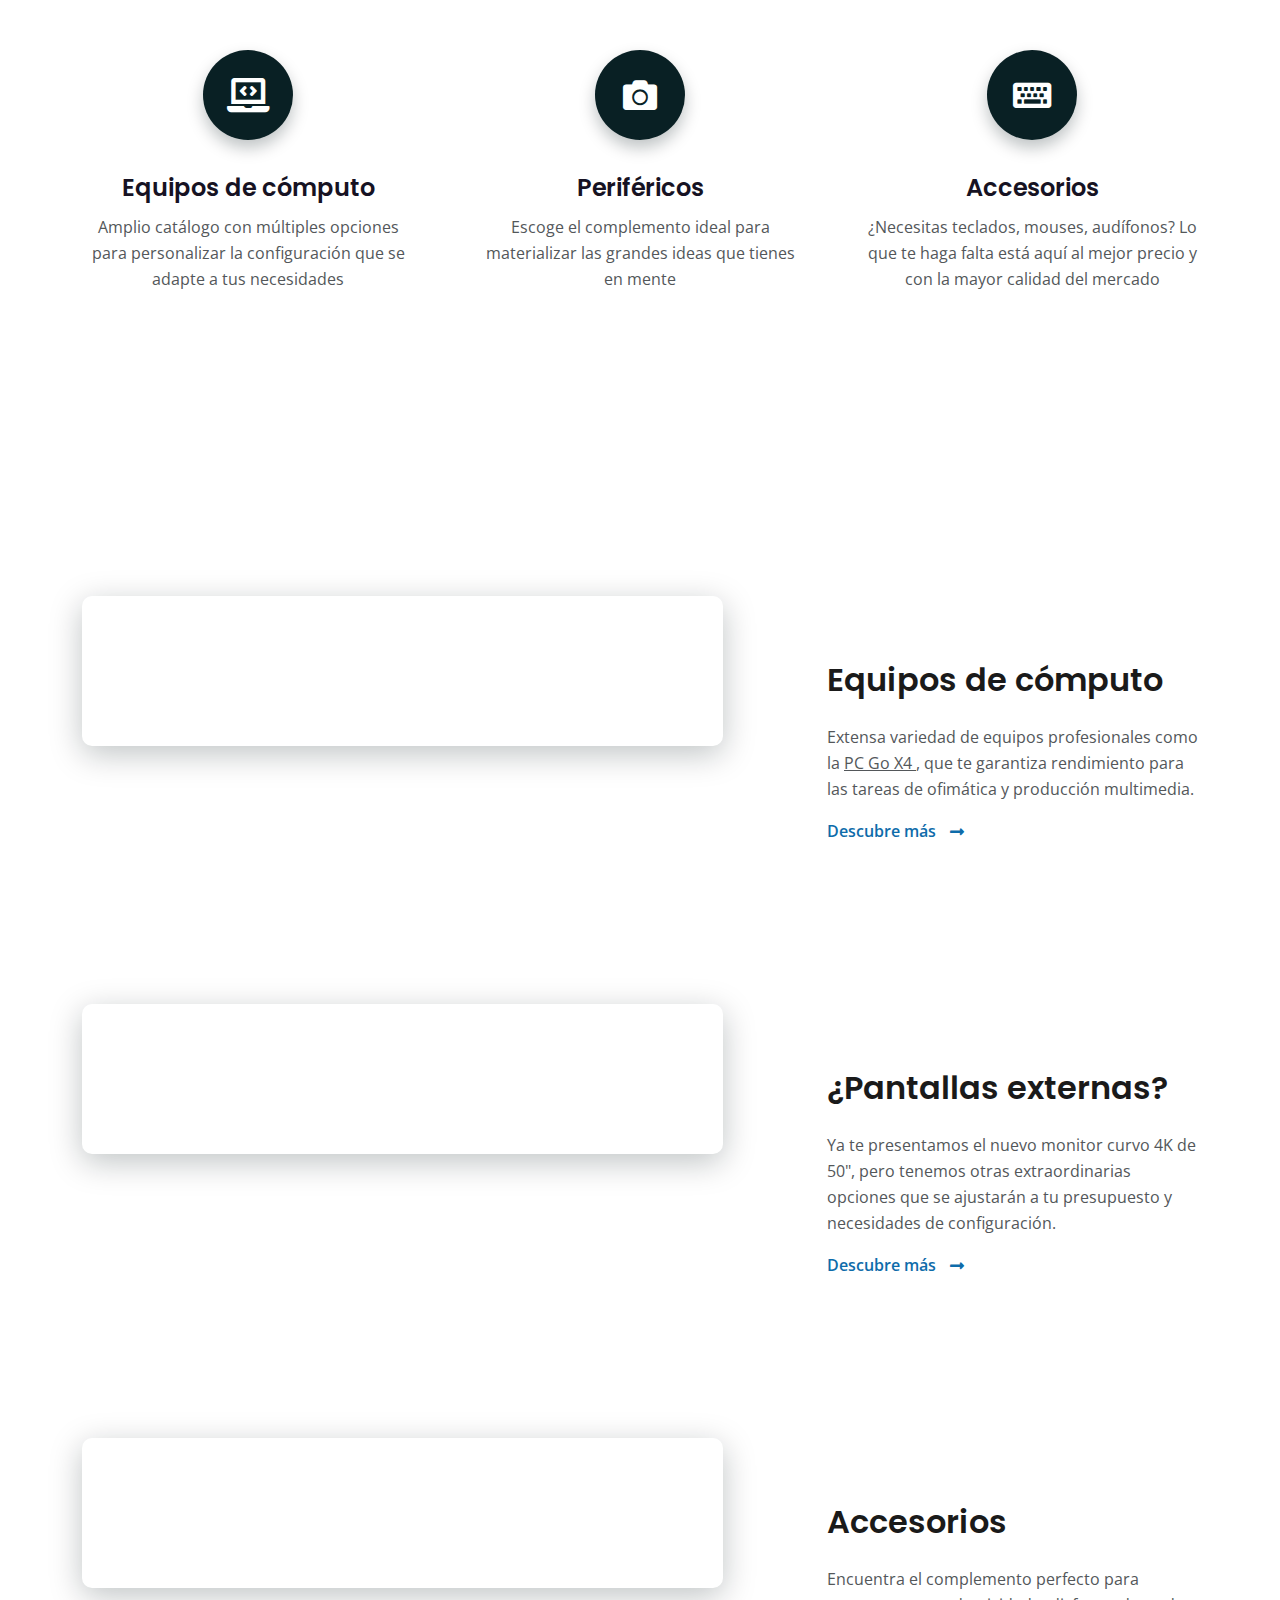
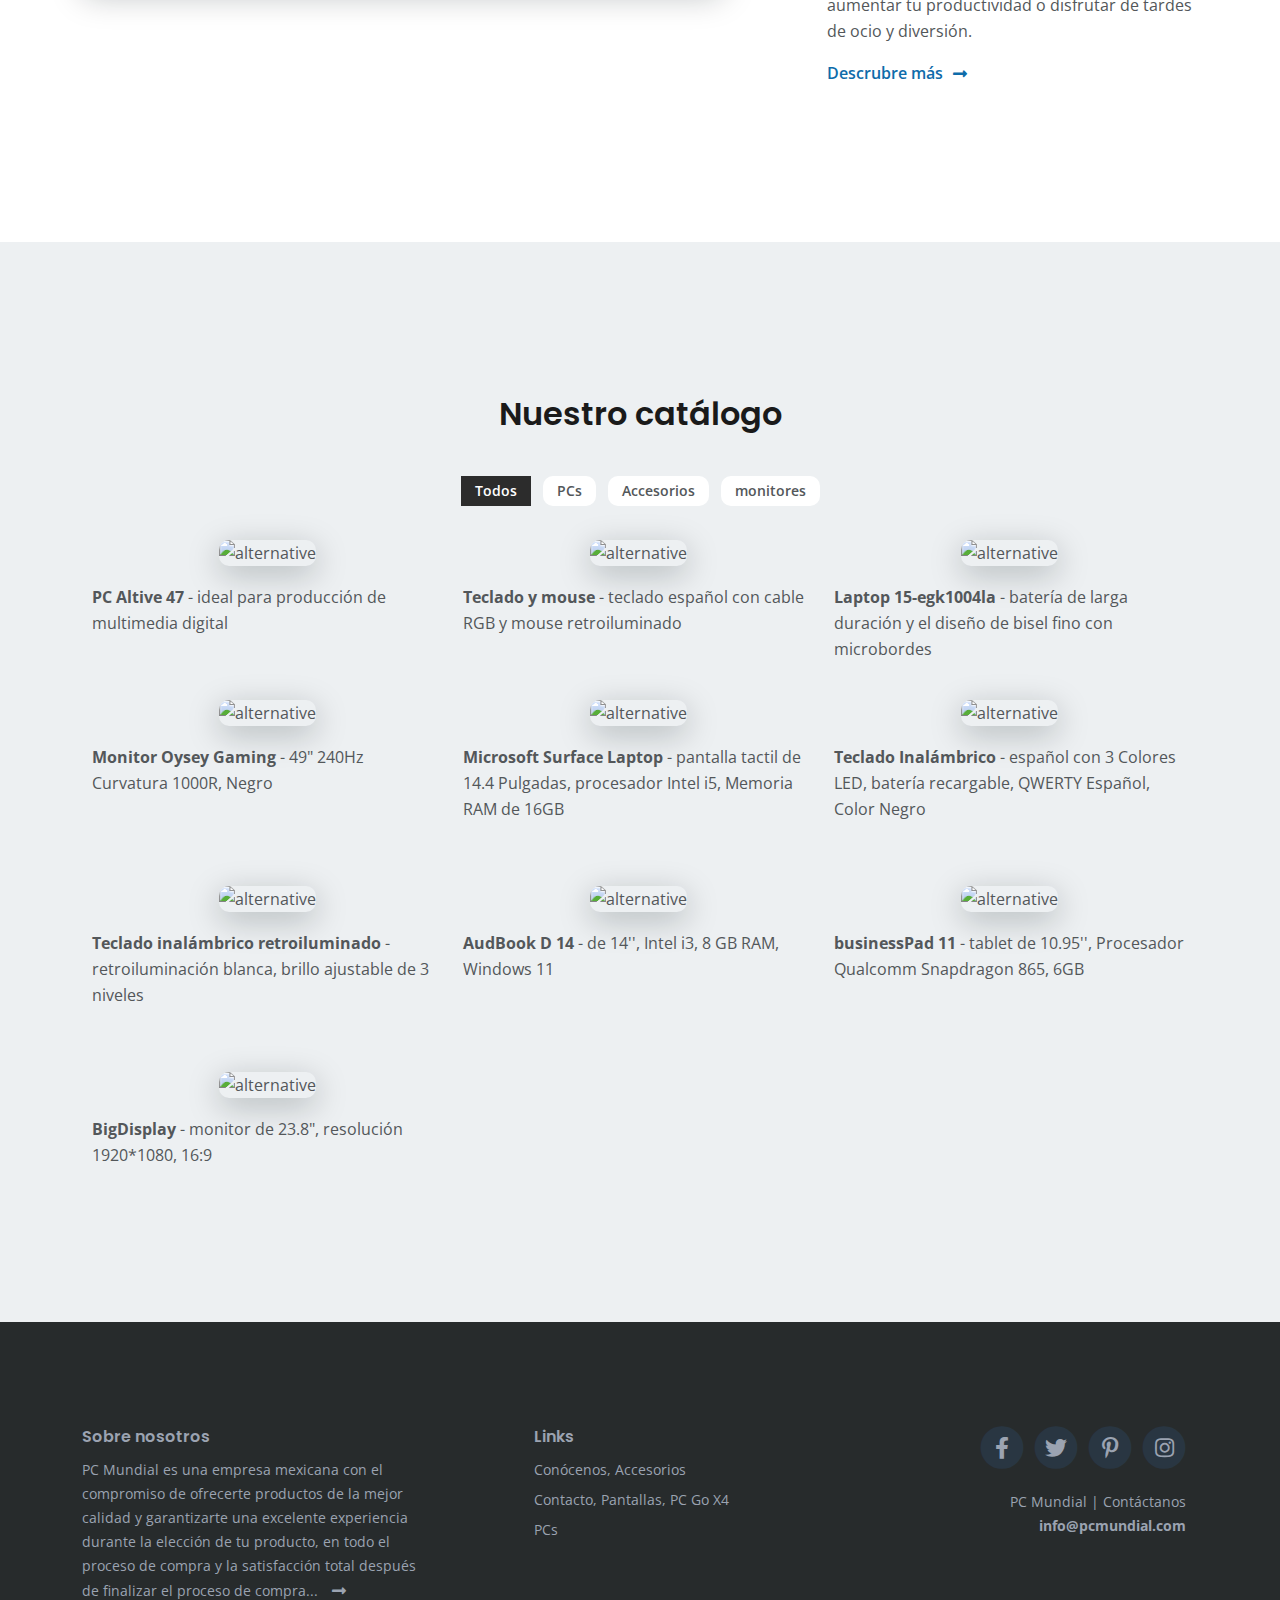
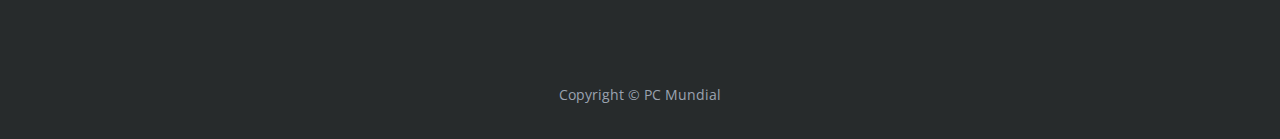
==== commit 615bcb54: "github" ====
--- a/index.html
+++ b/index.html
@@ -27,11 +27,9 @@
 
 <body data-bs-spy="scroll" data-bs-target="#navbarExample">
 
-    <!-- Nav -->
     <nav id="navbarExample" class="navbar navbar-expand-lg fixed-top navbar-dark" aria-label="Main navigation">
         <section class="container">
 
-            <!-- Image Logo -->
             <a class="navbar-brand logo-image" href="index.html"><img src="./images/logo.svg" alt="alternative"></a>
 
             <button class="navbar-toggler p-0 border-0" type="button" id="navbarSideCollapse"
@@ -42,13 +40,13 @@
             <section class="navbar-collapse offcanvas-collapse" id="navbarsExampleDefault">
                 <ul class="navbar-nav ms-auto navbar-nav-scroll">
                     <li class="nav-item">
-                        <a class="nav-link" href="#header">Home</a>
+                        <a class="nav-link" href="./index.html#header">Home</a>
                     </li>
                     <li class="nav-item">
-                        <a class="nav-link" href="#services">Services</a>
+                        <a class="nav-link" href="./index.html#Lanzamiento">Lanzamiento</a>
                     </li>
                     <li class="nav-item">
-                        <a class="nav-link" href="#projects">Projects</a>
+                        <a class="nav-link" href="./index.html#introduction">PC Mundial</a>
                     </li>
                     <li class="nav-item dropdown">
                         <a class="nav-link dropdown-toggle" href="#" id="dropdown01" data-bs-toggle="dropdown"
@@ -58,21 +56,24 @@
                             <li>
                                 <div class="dropdown-divider"></div>
                             </li>
-                            <li><a class="dropdown-item" href="terms.html">Terms Conditions</a></li>
+                            <li><a class="dropdown-item" href="./pcs.html">Equipos de cómputo</a></li>
                             <li>
                                 <div class="dropdown-divider"></div>
                             </li>
-                            <li><a class="dropdown-item" href="privacy.html">Privacy Policy</a></li>
+                            <li><a class="dropdown-item" href="./pantallas.html">Monitores externos</a></li>
+                            <li>
+                                <div class="dropdown-divider"></div>
+                            </li>
+                            <li><a class="dropdown-item" href="./accesorios.html">Accesorios</a></li>
                         </ul>
                     </li>
                     <li class="nav-item">
-                        <a class="nav-link" href="./contacto.html">Contact</a>
+                        <a class="nav-link" href="./index.html#catalogo">Catálogo</a>
                     </li>
                 </ul>
-            </section> <!-- end of navbar-collapse -->
-        </section> <!-- end of container -->
-    </nav> <!-- end of navbar -->
-    <!-- Fin Nav -->
+            </section> 
+        </section> 
+    </nav> 
 
 
     <header id="header" class="header">
@@ -92,7 +93,7 @@
     </header>
 
 
-    <article id="description" class="basic-1">
+    <article id="Lanzamiento" class="basic-1">
         <section class="container">
             <section class="row">
                 <section class="col-lg-7">
@@ -105,10 +106,8 @@
                 <section class="col-lg-5">
                     <section class="text-container">
                         <h2>Lanzamiento | Monitor curvo 4K 50"</h2>
-                        <p>Commodo viverra maecenas accumsan lacus vel facilisis volutpat est. Morbi tristique senectus
-                            et netus et malesuada fames. Felis bibendum ut tristique et. Fermentum odio eu feugiat</p>
-                        <a class="read-more no-line green" href="article.html">Learn more <span
-                                class="fas fa-long-arrow-alt-right"></span></a>
+                        
+                        
                     </section> 
                 </section> 
             </section>
@@ -186,9 +185,13 @@
                 <section class="col-lg-5">
                     <section class="text-container">
                         <h2>Equipos de cómputo</h2>
-                        <p>Extensa variedad de equipos profesionales como la PC Go X4, que te garantiza rendimiento para
+                        <p>Extensa variedad de equipos profesionales como la 
+                            <a href="./pcGoX4.html">
+                            PC Go X4
+                        </a>
+                            , que te garantiza rendimiento para
                             las tareas de ofimática y producción multimedia.</p>
-                        <a class="read-more no-line green" href="article.html">Descrubre más <span
+                            <a class="read-more no-line green" href="./pcs.html">Descubre más <span
                                 class="fas fa-long-arrow-alt-right"></span></a>
                     </section> 
                 </section> 
@@ -210,7 +213,7 @@
                         <h2>¿Pantallas externas?</h2>
                         <p>Ya te presentamos el nuevo monitor curvo 4K de 50", pero tenemos otras extraordinarias
                             opciones que se ajustarán a tu presupuesto y necesidades de configuración.</p>
-                        <a class="read-more no-line green" href="./article.html">Descubre más <span
+                        <a class="read-more no-line green" href="./pantallas.html">Descubre más <span
                                 class="fas fa-long-arrow-alt-right"></span></a>
                     </section> 
                 </section> 
@@ -232,7 +235,7 @@
                         <h2>Accesorios</h2>
                         <p>Encuentra el complemento perfecto para aumentar tu productividad o disfrutar de tardes de
                             ocio y diversión. </p>
-                        <a class="read-more no-line green" href="article.html">Descrubre más<span
+                        <a class="read-more no-line green" href="./accesorios.html">Descrubre más<span
                                 class="fas fa-long-arrow-alt-right"></span></a>
                     </section> 
                 </section> 
@@ -241,13 +244,15 @@
     </article> 
 
 
-    <article id="projects" class="filter bg-you">
-        <section class="container">
+    <article id="catalogo" class="filter bg-you">
+        <section class="container">
+
             <section class="row">
                 <section class="col-lg-12">
                     <h2 class="h2-heading">Nuestro catálogo</h2>
                 </section> 
             </section> 
+
             <section class="row">
                 <section class="col-lg-12">
 
@@ -256,86 +261,81 @@
                         <button class="button color-pc" data-filter=".pc">PCs</button>
                         <button class="button color-accesorios" data-filter=".accesorios">Accesorios</button>
                         <button class="button color-monitores" data-filter=".monitores">monitores</button>
-
-                    </section> 
+                    </section> 
+
                     <section class="grid">
                         <section class="element-item pc">
                             <a href="article.html">
-                                <img class="img-fluid" src="images/project-1.jpg" alt="alternative">
-                                <p><strong>Online banking</strong> - imperdiet sed euismod nisi porta lorem Aliquam
-                                    vestibulu</p>
-                            </a>
-                        </section>
+                                <img class="img-fluid" src="./images/project-1.jpg" alt="alternative">
+                                <p><strong>PC Altive 47</strong> - ideal para producción de multimedia digital</p>
+                            </a>
+                        </section>
+
                         <section class="element-item accesorios">
                             <a href="article.html">
                                 <img class="img-fluid" src="images/project-2.jpg" alt="alternative">
-                                <p><strong>Loans company</strong> - sit amet cursus sit amet dictum sit hendrerit
-                                    gravida rutrum</p>
-                            </a>
-                        </section>
+                                <p><strong>Teclado y mouse</strong> - teclado español con cable RGB y mouse retroiluminado</p>
+                            </a>
+                        </section>
+
                         <section class="element-item pc">
                             <a href="article.html">
                                 <img class="img-fluid" src="images/project-3.jpg" alt="alternative">
-                                <p><strong>Refinance firm</strong> - eget lorem dolor sed viverra ipsum nunc aliquet
-                                    bibendum enim</p>
-                            </a>
-                        </section>
+                                <p><strong>Laptop 15-egk1004la</strong> - batería de larga duración y el diseño de bisel fino con microbordes</p>
+                            </a>
+                        </section>
+
                         <section class="element-item monitores">
                             <a href="article.html">
                                 <img class="img-fluid" src="images/project-4.jpg" alt="alternative">
-                                <p><strong>Financial products</strong> - pharetra et ultrices neque ornare aenean. Urna
-                                    et pharetra</p>
-                            </a>
-                        </section>
+                                <p><strong>Monitor Oysey Gaming</strong> - 49" 240Hz Curvatura 1000R, Negro </p>
+                            </a>
+                        </section>
+
                         <section class="element-item pc">
                             <a href="article.html">
                                 <img class="img-fluid" src="images/project-5.jpg" alt="alternative">
-                                <p><strong>Credit cards</strong> - duis ultricies lacus sed turpis tincidunt id aliquet
-                                    risus ulputate</p>
-                            </a>
-                        </section>
+                                <p><strong>Microsoft Surface Laptop</strong> - pantalla tactil de 14.4 Pulgadas, procesador Intel i5, Memoria RAM de 16GB</p>
+                            </a>
+                        </section>
+
                         <section class="element-item accesorios">
                             <a href="article.html">
                                 <img class="img-fluid" src="images/project-6.jpg" alt="alternative">
-                                <p><strong>Software robots</strong> - mi sit amet mauris tempor orci eu lobortis
-                                    elementu eros donec</p>
-                            </a>
-                        </section>
+                                <p><strong>Teclado Inalámbrico</strong> - español con 3 Colores LED, batería recargable, QWERTY Español, Color Negro </p>
+                            </a>
+                        </section>
+
                         <section class="element-item accesorios">
                             <a href="article.html">
                                 <img class="img-fluid" src="images/project-7.jpg" alt="alternative">
-                                <p><strong>Company control</strong> - ac odio tempor orci dapibus ultrices in orci eu
-                                    lobortis</p>
-                            </a>
-                        </section>
+                                <p><strong>Teclado inalámbrico retroiluminado</strong> - retroiluminación blanca, brillo ajustable de 3 niveles</p>
+                            </a>
+                        </section>
+
                         <section class="element-item pc">
                             <a href="article.html">
                                 <img class="img-fluid" src="images/project-8.jpg" alt="alternative">
-                                <p><strong>Audit reports</strong> - imperdiet sed euismod nisi porta lorem aliquam
-                                    vestibulum</p>
-                            </a>
-                        </section>
+                                <p><strong>AudBook D 14</strong> - de 14'', Intel i3, 8 GB RAM, Windows 11</p>
+                            </a>
+                        </section>
+
                         <section class="element-item pc">
                             <a href="article.html">
                                 <img class="img-fluid" src="images/project-9.jpg" alt="alternative">
-                                <p><strong>Big business</strong> - cursus risus at ultrices mi tempust venenatis urna
-                                    cursus eget</p>
-                            </a>
-                        </section>
-
+                                <p><strong>businessPad 11</strong> - tablet de 10.95'', Procesador Qualcomm Snapdragon 865, 6GB</p>
+                            </a>
+                        </section>
 
                         <section class="element-item monitores">
                             <a href="article.html">
                                 <img class="img-fluid" src="images/project-10.jpg" alt="alternative">
-                                <p><strong>Big business</strong> - cursus risus at ultrices mi tempust venenatis urna
-                                    cursus eget</p>
-                            </a>
-                        </section>
-
-
-
-                    </section> 
-
+                                <p><strong>BigDisplay </strong> - monitor de 23.8", resolución 1920*1080, 16:9 </p>
+                            </a>
+                        </section>
+
+
+                    </section> 
                 </section> 
             </section>
         </section>
@@ -367,13 +367,11 @@
                         <section class="footer-col second">
                             <h6>Links</h6>
                             <ul class="list-unstyled li-space-lg p-small">
-                                <li>Important: <a href="./terms.html">Terms & Conditions</a>, <a
-                                        href="privacy.html">Privacy
-                                        Policy</a></li>
-                                <li>Useful: <a href="#">Colorpicker</a>, <a href="#">Icon Library</a>, <a
-                                        href="#">Illustrations</a></li>
-                                <li>Menu: <a href="#header">Home</a>, <a href="#services">Services</a>, <a
-                                        href="#projects">Projects</a>, <a href="#contact">Contact</a></li>
+                                <li><a href="./about.html">Conócenos</a>, <a
+                                        href="./accesorios.html">Accesorios</a></li>
+                                <li> <a href="./contacto.html">Contacto</a>, <a href="./pantallas.html">Pantallas</a>, <a
+                                        href="./pcGoX4.html">PC Go X4</a></li>
+                                <li><a href="./pcs.html">PCs</a></li>
                             </ul>
                         </section> <!-- end of footer-col -->
                         <section class="footer-col third">
--- a/css/styles.css
+++ b/css/styles.css
@@ -222,7 +222,7 @@
 	padding: 1.375rem 2.25rem 1.375rem 2.25rem;
 	border: 1px solid #edf0f2;
 	border-radius: 4px;
-	background-color: #edf0f2;
+	background-color: #778086;
 	color: #ffffff;
 	font-weight: 600;
 	font-size: 0.875rem;
@@ -233,7 +233,7 @@
 
 .btn-solid-reg:hover {
 	background-color: transparent;
-	color: #edf0f2; /* needs to stay here because of the color property of a tag */
+	color: #7790a0; /* needs to stay here because of the color property of a tag */
 	text-decoration: none;
 }
 
@@ -950,7 +950,7 @@
 }
 
 .footer .footer-col.third .fa-stack:hover .fa-stack-2x {
-    color: #7dc22b;
+    color: #9aa38f;
 }
 
 .footer .footer-col.third .fa-stack:hover .fa-stack-1x {
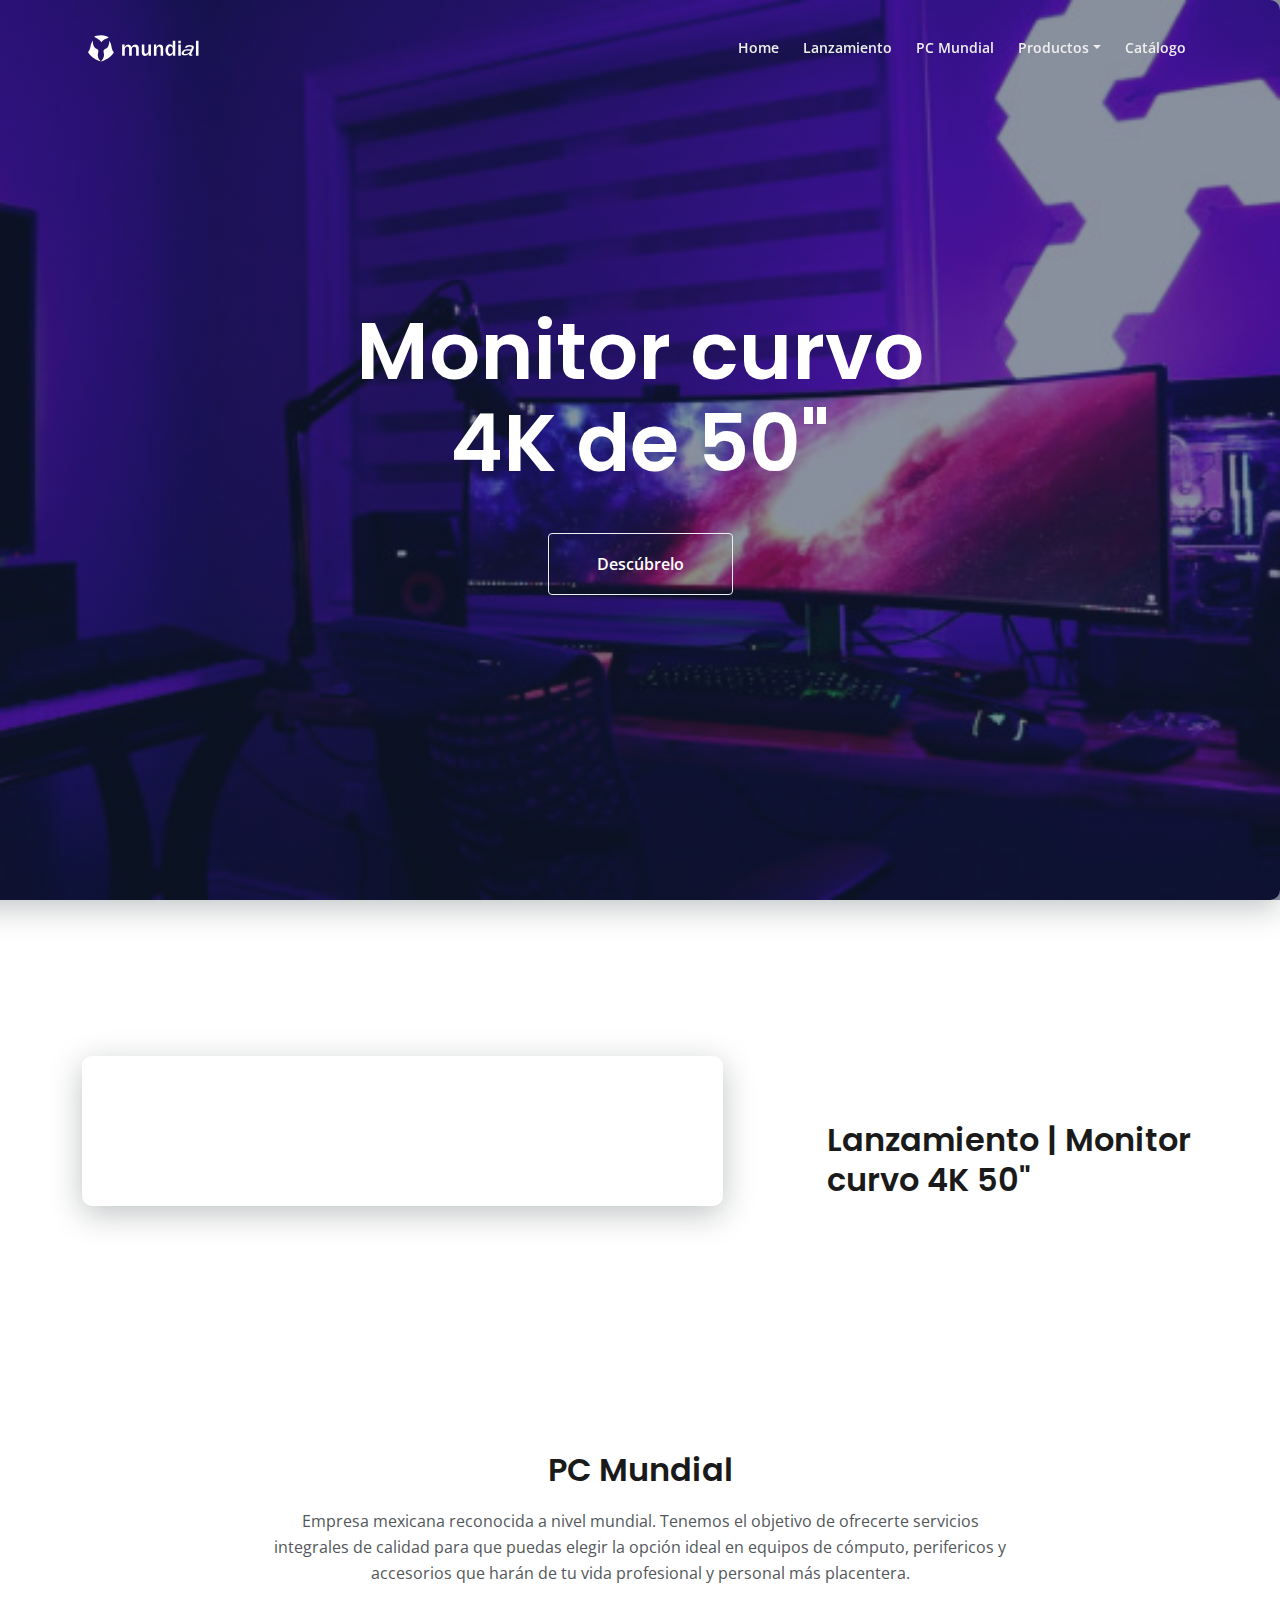
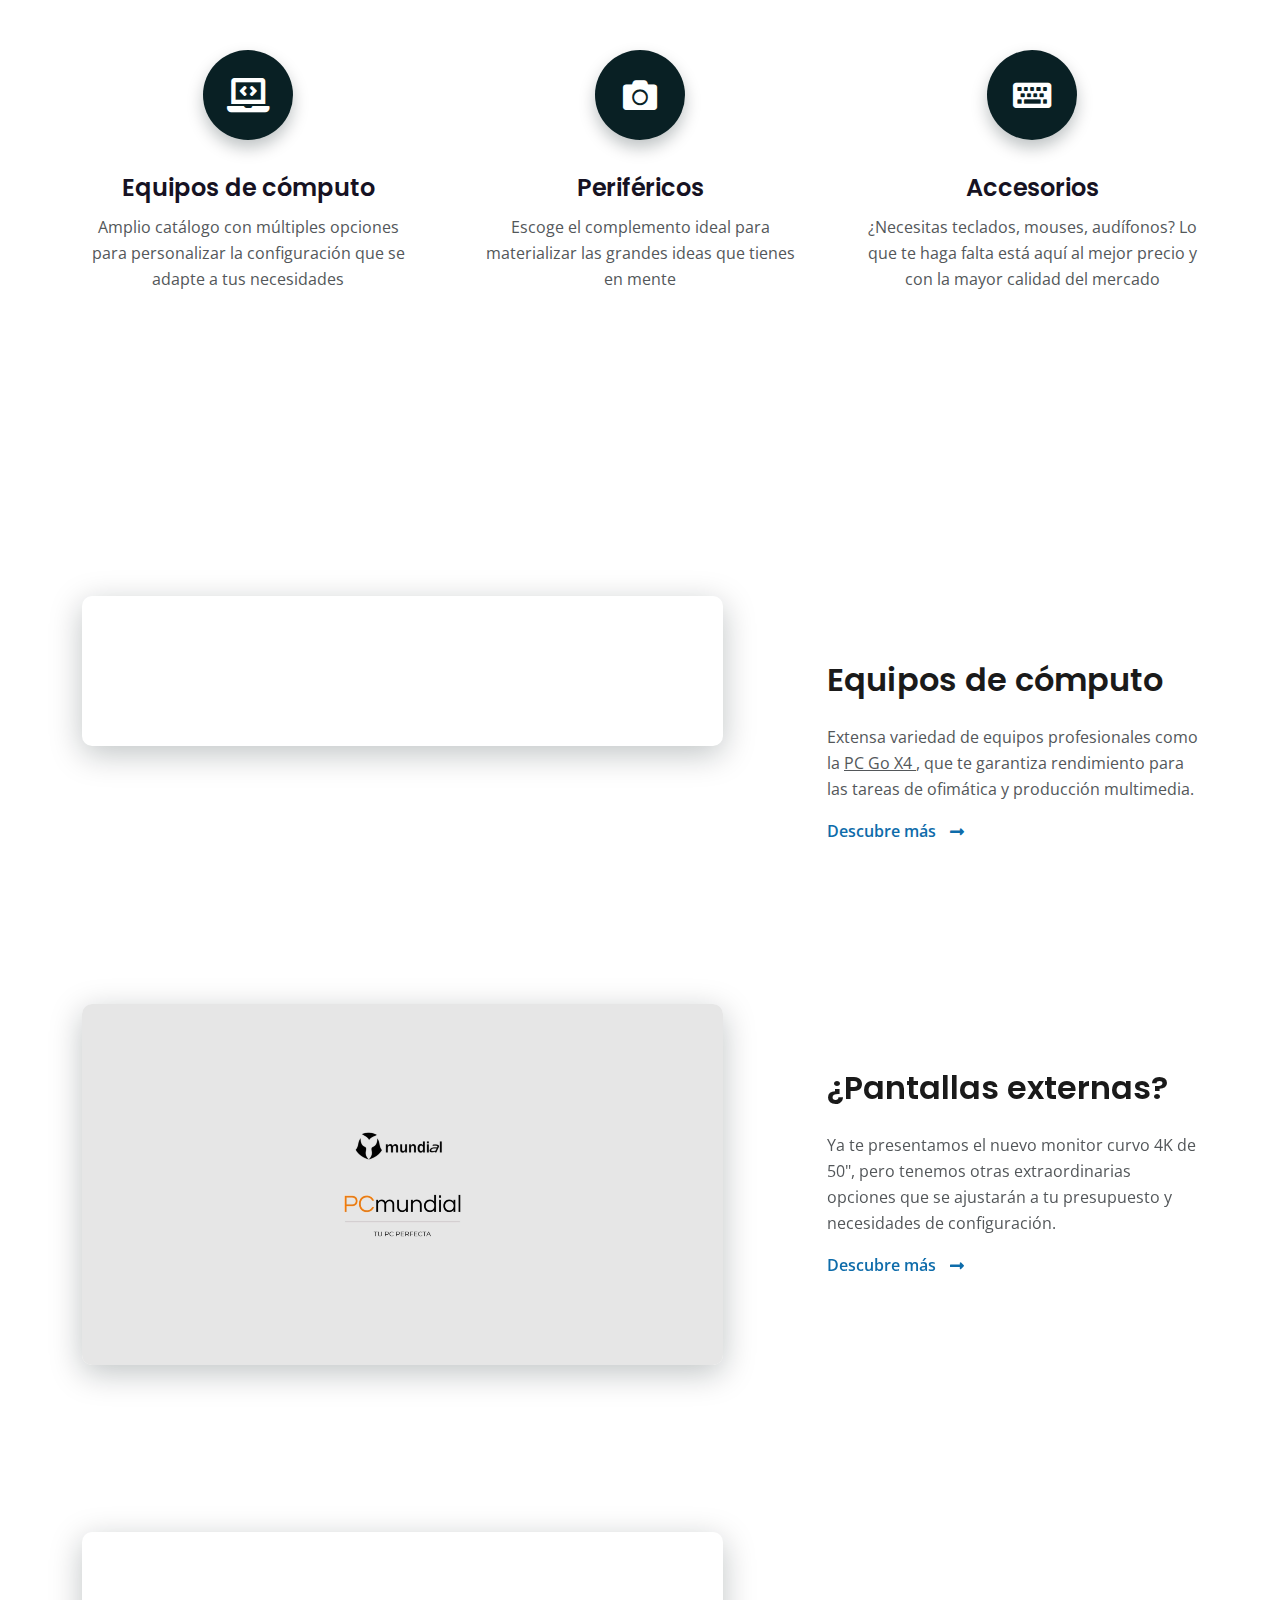
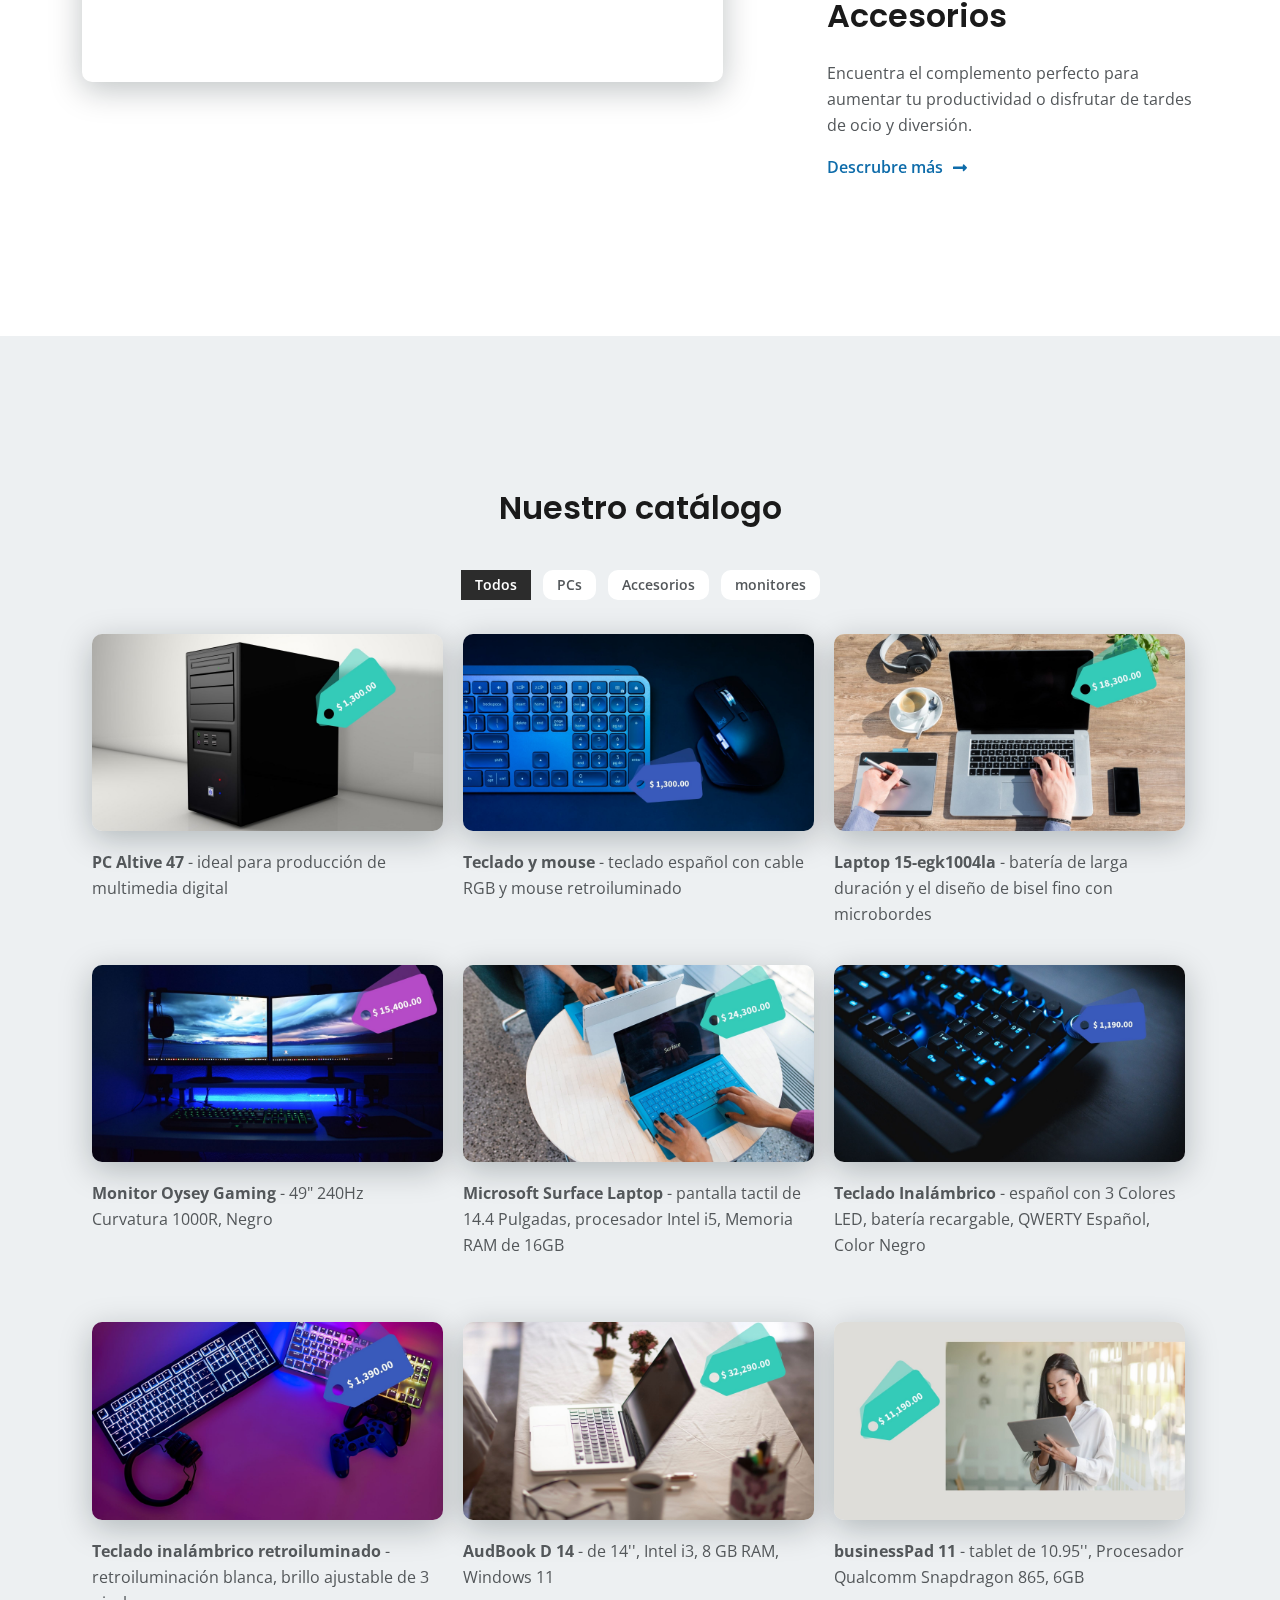
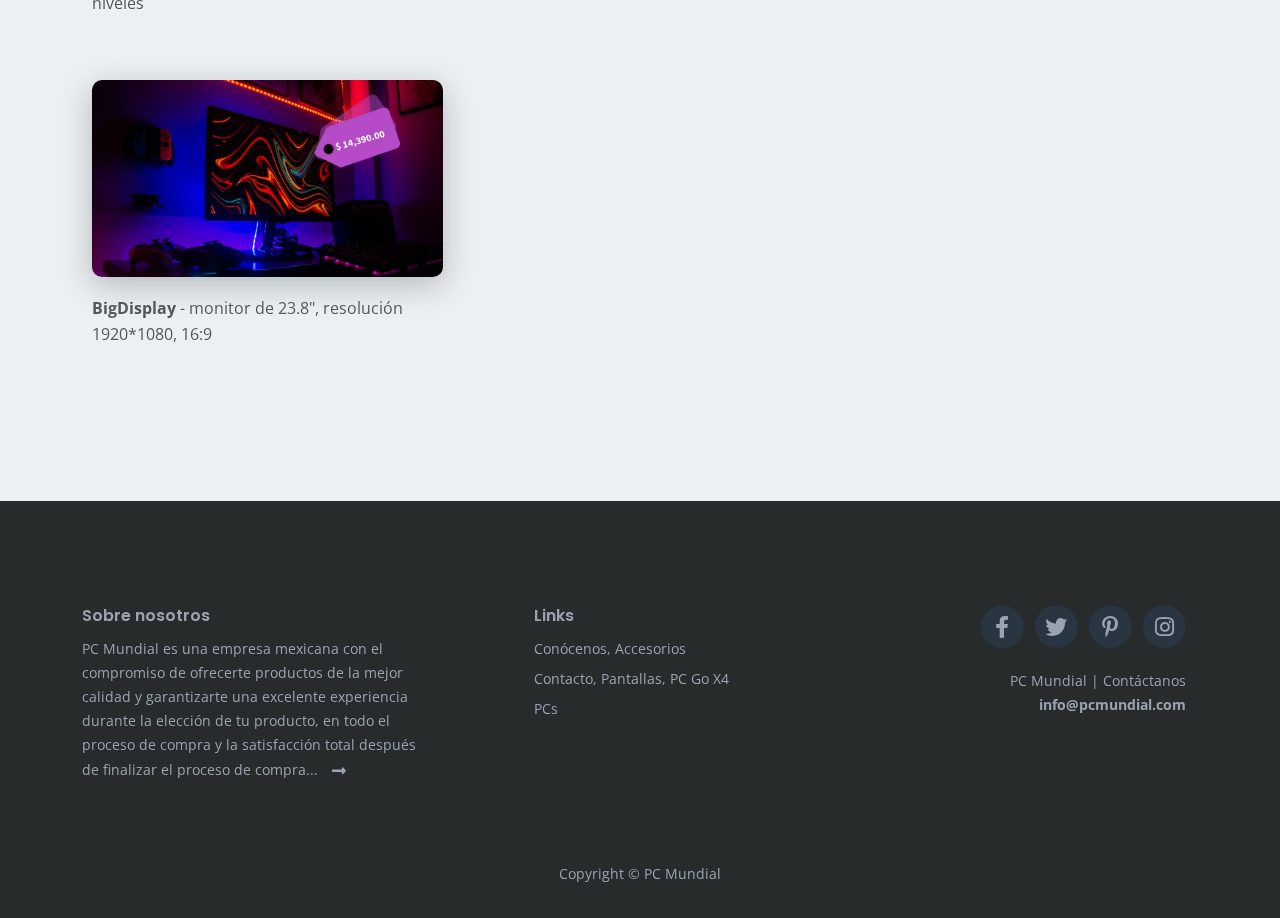
==== commit 7048cb04: "Update index.html" ====
--- a/index.html
+++ b/index.html
@@ -82,7 +82,7 @@
                 <section class="row">
                     <section class="col-lg-12">
                         <h1 class="h1-large animate__animated animate__backInUp">Monitor curvo <br> 4K de 50"</h1>
-                        <a class="btn-solid-lg" href="#description">Descúbrelo</a>
+                        <a class="btn-solid-lg" href="#Lanzamiento">Descúbrelo</a>
                     </section>
                 </section>
             </section>
@@ -432,4 +432,4 @@
 
 </body>
 
-</html>+</html>
